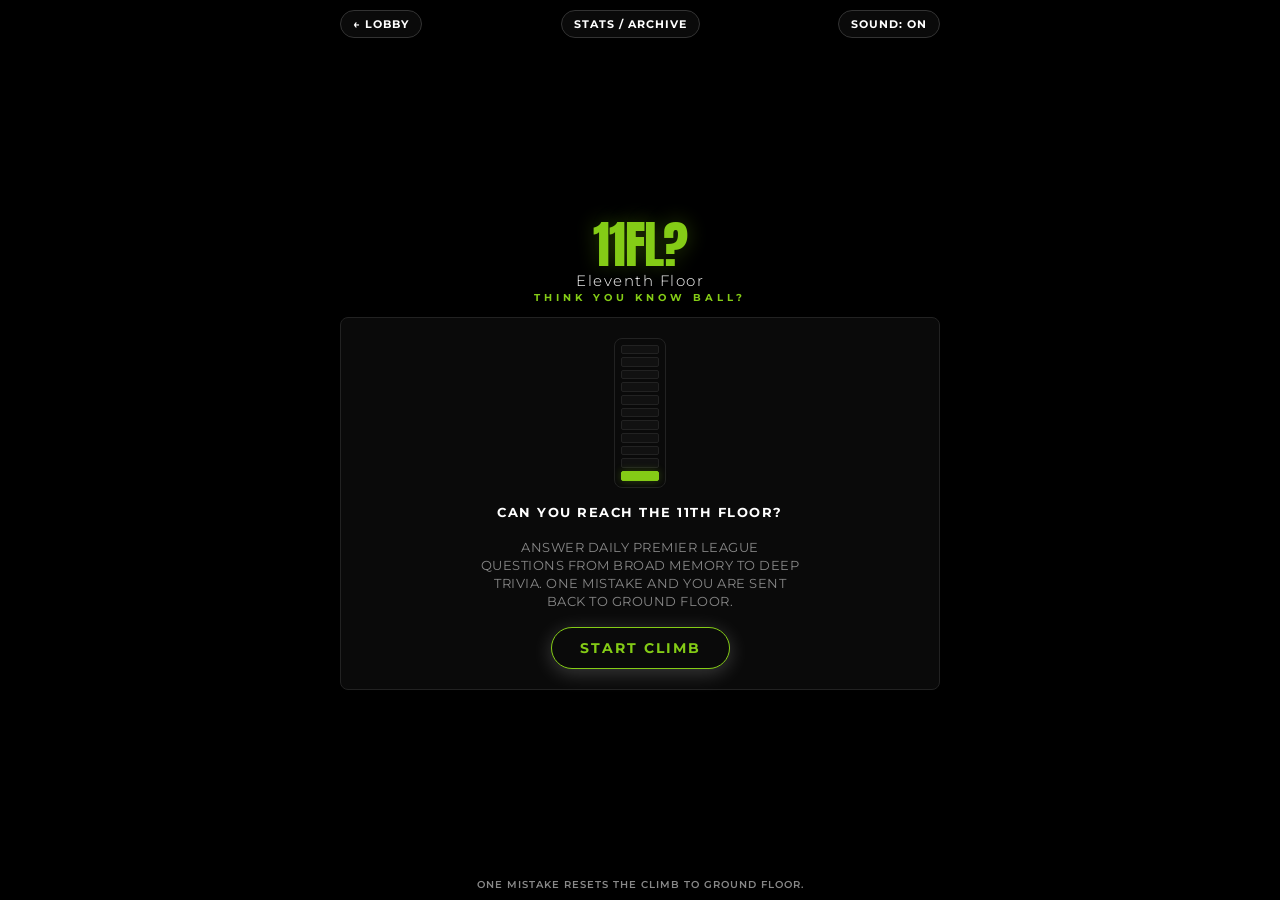
==== ball.html @ d347e530 "Update ball.html" ====
<!DOCTYPE html>
<html lang="en">
<head>
    <meta charset="UTF-8">
    <meta name="viewport" content="width=device-width, initial-scale=1.0, maximum-scale=1.0, user-scalable=no">
    <title>Think You Know Ball? — Daily Premier League Trivia</title>
    <link rel="preconnect" href="https://fonts.googleapis.com">
    <link rel="preconnect" href="https://fonts.gstatic.com" crossorigin>
    <link href="https://fonts.googleapis.com/css2?family=Anton&family=Inter:wght@700;800&family=Montserrat:wght@300;400;600;700;800;900&display=swap" rel="stylesheet">
    <link rel="stylesheet" href="style.css">
    <style>
        :root {
            --genre-terrace: #84CC16;
            --genre-terrace-glow: rgba(132, 204, 22, 0.3);
        }

        .top-bar {
            width: 100%;
            max-width: 600px;
            display: flex;
            justify-content: space-between;
            align-items: center;
            margin-bottom: 8px;
        }

        .pill-btn {
            background: var(--surface, #0a0a0a);
            border: 1px solid var(--surface-border-light, #333333);
            color: var(--text-primary, #ffffff);
            padding: 6px 12px;
            border-radius: 20px;
            font-size: 0.7rem;
            font-weight: 700;
            text-decoration: none;
            cursor: pointer;
            transition: all 0.2s ease;
        }

        .pill-btn:hover {
            border-color: var(--genre-terrace);
            color: var(--genre-terrace);
        }

        .game-logo-box {
            display: flex;
            flex-direction: column;
            align-items: center;
            margin-bottom: 8px;
            text-align: center;
            flex-shrink: 0;
        }

        .game-logo-terrace {
            font-family: 'Anton', sans-serif;
            font-size: 3.2rem;
            font-weight: 400;
            color: var(--genre-terrace);
            line-height: 0.85;
            letter-spacing: -1px;
            text-shadow: 0 0 20px var(--genre-terrace-glow);
            margin-bottom: 4px;
        }

        .gameplay-header-box {
            display: flex;
            flex-direction: column;
            align-items: center;
            margin-bottom: 6px;
            text-align: center;
            flex-shrink: 0;
        }

        .landing-container {
            display: flex;
            flex-direction: column;
            align-items: center;
            text-align: center;
            gap: 16px;
            padding: 20px 16px;
            width: 100%;
            max-width: 600px;
            background: var(--surface, #0a0a0a);
            border: 1px solid var(--surface-border, #222222);
            border-radius: 8px;
            margin-top: 6px;
        }

        .landing-shaft-graphic {
            display: flex;
            flex-direction: column;
            width: 52px;
            height: 150px;
            border: 1px solid var(--surface-border, #222222);
            border-radius: 8px;
            padding: 6px;
            gap: 3px;
            background-color: var(--surface, #0a0a0a);
        }

        .landing-shaft-box {
            flex: 1;
            background-color: #111111;
            border: 1px solid var(--surface-border, #222222);
            border-radius: 2px;
        }

        .landing-shaft-graphic .landing-shaft-box { animation: sweepMiddle 1.2s ease-in-out forwards; }
        .landing-shaft-graphic .landing-shaft-box:nth-child(11) { animation: sweepBottomSettle 2.6s ease-in-out forwards; animation-delay: 0.05s; }
        .landing-shaft-graphic .landing-shaft-box:nth-child(10) { animation-delay: 0.15s; }
        .landing-shaft-graphic .landing-shaft-box:nth-child(9)  { animation-delay: 0.25s; }
        .landing-shaft-graphic .landing-shaft-box:nth-child(8)  { animation-delay: 0.35s; }
        .landing-shaft-graphic .landing-shaft-box:nth-child(7)  { animation-delay: 0.45s; }
        .landing-shaft-graphic .landing-shaft-box:nth-child(6)  { animation-delay: 0.55s; }
        .landing-shaft-graphic .landing-shaft-box:nth-child(5)  { animation-delay: 0.65s; }
        .landing-shaft-graphic .landing-shaft-box:nth-child(4)  { animation-delay: 0.75s; }
        .landing-shaft-graphic .landing-shaft-box:nth-child(3)  { animation-delay: 0.85s; }
        .landing-shaft-graphic .landing-shaft-box:nth-child(2)  { animation-delay: 0.95s; }
        .landing-shaft-graphic .landing-shaft-box:nth-child(1)  { animation: sweepTopGreen 1.6s ease-in-out forwards; animation-delay: 1.05s; }

        @keyframes sweepMiddle {
            0% { background-color: #111111; border-color: var(--surface-border); box-shadow: none; }
            30% { background-color: var(--genre-terrace); border-color: var(--genre-terrace); box-shadow: 0 0 10px var(--genre-terrace-glow); }
            60%, 100% { background-color: #111111; border-color: var(--surface-border); box-shadow: none; }
        }

        @keyframes sweepTopGreen {
            0% { background-color: #111111; border-color: var(--surface-border); box-shadow: none; }
            20%, 70% { background-color: var(--state-success, #22c55e); border-color: var(--state-success, #22c55e); box-shadow: 0 0 16px rgba(34, 197, 94, 0.3); }
            100% { background-color: #111111; border-color: var(--surface-border); box-shadow: none; }
        }

        @keyframes sweepBottomSettle {
            0% { background-color: #111111; border-color: var(--surface-border); box-shadow: none; }
            15% { background-color: var(--genre-terrace); border-color: var(--genre-terrace); box-shadow: 0 0 10px var(--genre-terrace-glow); }
            30%, 80% { background-color: #111111; border-color: var(--surface-border); box-shadow: none; }
            95%, 100% { background-color: var(--genre-terrace); border-color: var(--genre-terrace); box-shadow: 0 0 8px var(--genre-terrace-glow); }
        }

        .btn-start {
            background-color: var(--surface, #0a0a0a);
            border: 1px solid var(--genre-terrace);
            color: var(--genre-terrace);
            padding: 12px 28px;
            font-family: 'Montserrat', sans-serif;
            font-size: 0.85rem;
            font-weight: 700;
            text-transform: uppercase;
            letter-spacing: 2px;
            border-radius: 24px;
            cursor: pointer;
            transition: all 0.2s ease;
        }

        .btn-start:hover {
            background-color: var(--genre-terrace);
            color: #ffffff;
            box-shadow: 0 4px 25px var(--genre-terrace-glow);
        }

        .hud-sidebar-container { width: 100%; max-width: 600px; display: flex; align-items: stretch; gap: 12px; margin-bottom: 6px; flex-shrink: 0; }
        .tower-stack { display: flex; flex-direction: column; gap: 2px; width: 52px; background: var(--surface, #0a0a0a); border: 1px solid var(--surface-border, #222222); border-radius: 8px; padding: 6px; justify-content: space-between; flex-shrink: 0; }
        .tower-floor { height: 7px; border: 1px solid var(--surface-border, #222222); background: #111111; transition: all 0.2s ease; border-radius: 2px; }
        .tower-floor.active { border-color: var(--state-active, #facc15); background: var(--state-active, #facc15); box-shadow: 0 0 8px rgba(250, 204, 21, 0.3); }
        .tower-floor.completed { border-color: var(--state-success, #22c55e); background: var(--state-success, #22c55e); box-shadow: 0 0 6px rgba(34, 197, 94, 0.3); }
        .tower-floor.failed { border-color: var(--state-error, #ef4444); background: var(--state-error, #ef4444); box-shadow: 0 0 6px rgba(239, 68, 68, 0.3); }

        .floor-info-box {
            flex-grow: 1;
            background-color: var(--surface, #0a0a0a);
            background-image: url("data:image/svg+xml,%3Csvg xmlns='http://www.w3.org/2000/svg' viewBox='0 0 120 60' fill='none' stroke='rgba(132, 204, 22, 0.22)' stroke-width='1.5'%3E%3Crect x='40' y='5' width='80' height='50' /%3E%3Crect x='90' y='20' width='30' height='20' /%3E%3Ccircle cx='75' cy='30' r='2' fill='rgba(132, 204, 22, 0.22)' /%3E%3Cpath d='M 40,20 A 18,18 0 0,0 40,40' /%3E%3C/svg%3E");
            background-repeat: no-repeat;
            background-position: right 10px center;
            background-size: auto 82%;
            border: 1px solid var(--surface-border, #222222);
            border-radius: 8px;
            padding: 10px 16px;
            display: flex;
            justify-content: space-between;
            align-items: center;
            overflow: hidden;
        }
        .floor-left-group { display: flex; flex-direction: column; gap: 4px; z-index: 1; }
        .current-floor-display { font-family: 'Montserrat', sans-serif; font-size: 1.1rem; font-weight: 800; letter-spacing: 1px; }
        .floor-rule-text { font-family: 'Montserrat', sans-serif; font-size: 0.65rem; font-weight: 600; color: var(--text-muted, #888888); letter-spacing: 0.5px; text-transform: uppercase; }

        .play-card {
            width: 100%;
            max-width: 600px;
            background: var(--surface, #0a0a0a);
            border: 1px solid var(--surface-border, #222222);
            border-radius: 8px;
            padding: 14px 12px;
            display: flex;
            flex-direction: column;
            align-items: center;
            justify-content: space-between;
            gap: 12px;
            flex-grow: 1;
            margin-bottom: 6px;
            overflow: hidden;
            min-height: 0;
        }

        .timer-track { width: 100%; height: 4px; background: #111111; border-radius: 2px; overflow: hidden; }
        .timer-fill { height: 100%; background: var(--state-active, #facc15); width: 100%; transition: width 0.05s linear; }
        
        .question-box {
            width: 100%;
            background: #111111;
            border: 1px solid var(--surface-border, #222222);
            border-radius: 6px;
            padding: 12px 14px;
            text-align: center;
            box-shadow: inset 0 0 10px rgba(0, 0, 0, 0.5);
        }

        .question-text {
            font-family: 'Montserrat', sans-serif;
            font-size: 0.9rem;
            font-weight: 600;
            color: #ffffff;
            letter-spacing: 0.3px;
            line-height: 1.35;
        }

        .options-grid { width: 100%; display: grid; grid-template-columns: 1fr 1fr; gap: 10px; }
        .btn-option { width: 100%; min-height: 48px; background: #111111; border: 1px solid rgba(250, 204, 21, 0.4); border-radius: 8px; color: #ffffff; font-family: 'Montserrat', sans-serif; font-size: 0.8rem; font-weight: 700; cursor: pointer; transition: all 0.15s ease; padding: 8px 10px; display: flex; align-items: center; justify-content: center; text-align: center; }
        @media (hover: hover) {
            .btn-option:hover { border-color: var(--state-active, #facc15); background: #181818; }
        }
        .btn-option.selected-correct { border-color: var(--state-success, #22c55e); background: rgba(34, 197, 94, 0.2); color: #86EFAC; }
        .btn-option.selected-wrong { border-color: var(--state-error, #ef4444); background: rgba(239, 68, 68, 0.2); color: #FCA5A5; }

        .modal-overlay { position: fixed; top: 0; left: 0; width: 100%; height: 100%; background-color: rgba(0, 0, 0, 0.92); display: flex; align-items: center; justify-content: center; z-index: 100; }
        .modal-overlay.hidden { display: none !important; }
        .modal-card { background-color: var(--surface, #0a0a0a); border: 1px solid var(--surface-border, #222222); padding: 28px 24px; border-radius: 14px; width: 90%; max-width: 360px; text-align: center; }
        .modal-large { max-width: 440px; }
        .stats-summary-grid { display: grid; grid-template-columns: repeat(3, 1fr); gap: 10px; margin: 18px 0 12px 0; background: var(--bg-deep, #000000); border: 1px solid var(--surface-border, #222222); border-radius: 10px; padding: 14px; }
        .stat-box { display: flex; flex-direction: column; align-items: center; }
        .stat-val { font-size: 1.25rem; font-weight: 800; color: #ffffff; }
        .stat-lbl { font-size: 0.55rem; font-weight: 700; color: var(--text-muted, #888888); text-transform: uppercase; margin-top: 3px; }
        .vault-grid { display: grid; grid-template-columns: repeat(auto-fill, minmax(95px, 1fr)); gap: 8px; max-height: 220px; overflow-y: auto; margin: 12px 0; }
        .vault-item-btn { background-color: #111111; border: 1px solid var(--surface-border, #222222); color: #ffffff; padding: 10px 6px; border-radius: 8px; cursor: pointer; text-align: center; }
        .vault-item-btn:hover { border-color: var(--genre-terrace); background-color: #1a1a1a; }
        .btn-modal { flex-grow: 1; width: 100%; background-color: #111111; border: 1px solid var(--surface-border, #222222); color: #ffffff; padding: 12px; font-family: 'Montserrat', sans-serif; font-size: 0.8rem; font-weight: 700; border-radius: 24px; cursor: pointer; margin-top: 10px; }
        .congrats-green { color: #22c55e; font-weight: 800; }
    </style>
</head>
<body class="game-terrace">

    <div style="width: 100%; max-width: 600px; display: flex; flex-direction: column; align-items: center; justify-content: space-between; height: 100%;">
        <div class="top-bar">
            <a href="index.html" class="pill-btn">← LOBBY</a>
            <button class="pill-btn" id="btn-landing-stats">STATS / ARCHIVE</button>
            <button class="pill-btn" id="btn-sound-toggle">SOUND: ON</button>
        </div>

        <!-- LANDING SCREEN -->
        <div id="landing-screen" style="width: 100%; display: flex; flex-direction: column; align-items: center;">
            <div class="game-logo-box">
                <h1 class="game-logo-terrace">11FL?</h1>
                <p class="game-logo-title" style="font-family: 'Montserrat', sans-serif; font-size: 0.95rem; font-weight: 300; color: #ffffff; letter-spacing: 1.5px; margin-bottom: 2px;">Eleventh Floor</p>
                <p class="game-logo-sub" style="font-family: 'Montserrat', sans-serif; font-size: 0.6rem; font-weight: 700; color: var(--genre-terrace); letter-spacing: 4px; text-transform: uppercase;">THINK YOU KNOW BALL?</p>
            </div>

            <div class="landing-container">
                <div class="landing-shaft-graphic">
                    <div class="landing-shaft-box"></div>
                    <div class="landing-shaft-box"></div>
                    <div class="landing-shaft-box"></div>
                    <div class="landing-shaft-box"></div>
                    <div class="landing-shaft-box"></div>
                    <div class="landing-shaft-box"></div>
                    <div class="landing-shaft-box"></div>
                    <div class="landing-shaft-box"></div>
                    <div class="landing-shaft-box"></div>
                    <div class="landing-shaft-box"></div>
                    <div class="landing-shaft-box"></div>
                </div>

                <div class="landing-challenge-text" style="font-size: 0.8rem; color: var(--text-muted, #888888); line-height: 1.4;">
                    <strong>CAN YOU REACH THE 11TH FLOOR?</strong><br><br>
                    Answer daily Premier League questions from broad memory to deep trivia. One mistake and you are sent back to Ground Floor.
                </div>

                <button id="btn-start-climb" class="btn-start">Start Climb</button>
            </div>
        </div>

        <!-- GAMEPLAY HEADER -->
        <div id="gameplay-header" class="gameplay-header-box" style="display: none;">
            <p style="font-family: 'Montserrat', sans-serif; font-size: 0.95rem; font-weight: 300; color: #ffffff; letter-spacing: 1.5px; margin-bottom: 2px;">Eleventh Floor</p>
            <p style="font-family: 'Montserrat', sans-serif; font-size: 0.6rem; font-weight: 700; color: var(--genre-terrace); letter-spacing: 4px; text-transform: uppercase;">THINK YOU KNOW BALL?</p>
        </div>

        <!-- Gameplay HUD Header -->
        <div class="hud-sidebar-container" id="floor-hud-container" style="display: none;">
            <div class="tower-stack">
                <div class="tower-floor" data-floor="11"></div>
                <div class="tower-floor" data-floor="10"></div>
                <div class="tower-floor" data-floor="9"></div>
                <div class="tower-floor" data-floor="8"></div>
                <div class="tower-floor" data-floor="7"></div>
                <div class="tower-floor" data-floor="6"></div>
                <div class="tower-floor" data-floor="5"></div>
                <div class="tower-floor" data-floor="4"></div>
                <div class="tower-floor" data-floor="3"></div>
                <div class="tower-floor" data-floor="2"></div>
                <div class="tower-floor" data-floor="1"></div>
            </div>

            <div class="floor-info-box">
                <div class="floor-left-group">
                    <div class="current-floor-display" id="card-floor-text"><span style="color: var(--genre-terrace); font-weight: 800;">1st</span> <span style="color: #ffffff;">Floor</span></div>
                    <div class="floor-rule-text" id="floor-rule-text">No mistakes!</div>
                </div>
            </div>
        </div>

        <!-- Game Screen Workspace -->
        <div id="game-screen" class="play-card" style="display: none;">
            <div class="timer-track"><div id="timer-bar" class="timer-fill"></div></div>
            
            <div class="question-box">
                <div id="question-text" class="question-text">Loading question...</div>
            </div>

            <div class="options-grid">
                <button class="btn-option"></button>
                <button class="btn-option"></button>
                <button class="btn-option"></button>
                <button class="btn-option"></button>
            </div>
        </div>

        <footer>
            <div style="font-size: 0.6rem; font-weight: 600; color: var(--text-muted, #888888); letter-spacing: 1px; text-transform: uppercase; margin-top: 4px; text-align: center;">ONE MISTAKE RESETS THE CLIMB TO GROUND FLOOR.</div>
        </footer>
    </div>

    <!-- Game Over / Victory Modal -->
    <div id="modal-game-over" class="modal-overlay hidden">
        <div class="modal-card">
            <h2 id="game-over-title" style="font-size: 1.2rem; font-weight: 800; margin-bottom: 8px;"></h2>
            <p id="game-over-message" style="font-size: 0.85rem; color: var(--text-muted, #888888); line-height: 1.4; margin-bottom: 12px;"></p>
            <div id="final-floor-reached" style="font-size: 0.9rem; font-weight: 700; margin-bottom: 16px;"></div>
            
            <button id="btn-try-again" class="btn-modal">TRY AGAIN</button>
            <button id="btn-back-vault" class="btn-modal" style="background: transparent; border-color: transparent; color: var(--text-muted, #888888);">VIEW VAULT</button>
        </div>
    </div>

    <!-- Vault Modal -->
    <div id="modal-vault" class="modal-overlay hidden">
        <div class="modal-card modal-large">
            <h2 style="font-size: 1.2rem; font-weight: 800;">STATS</h2>
            <div class="stats-summary-grid">
                <div class="stat-box"><span id="stat-played" class="stat-val">0</span><span class="stat-lbl">Played</span></div>
                <div class="stat-box"><span id="stat-wins" class="stat-val">0</span><span class="stat-lbl">Wins</span></div>
                <div class="stat-box"><span id="stat-winrate" class="stat-val">0%</span><span class="stat-lbl">Win %</span></div>
                <div class="stat-box"><span id="stat-streak" class="stat-val">0</span><span class="stat-lbl">Streak</span></div>
                <div class="stat-box" style="grid-column: span 2;"><span id="stat-bestfloor" class="stat-val"></span><span class="stat-lbl">Best Peak</span></div>
            </div>

            <h3 style="font-size: 0.72rem; font-weight: 700; color: var(--text-muted, #888888); margin-top: 12px; text-transform: uppercase;">ARCHIVE VAULT</h3>
            <div id="vault-list" class="vault-grid"></div>
            <button id="btn-close-vault" class="btn-modal">CLOSE</button>
        </div>
    </div>

    <script src="terrace.js"></script>
</body>
</html>
---- style.css ----
/* ==========================================================================
   11th Floor Games — Global Brand & System Architecture
   ========================================================================== */

:root {
  /* Master Corporate & Brand Identity */
  --brand-master-red: #DC2626;

  /* Genre Signature Colors (Floor Numbers, Headers, & Cards) */
  --genre-gold: #D4AF37;       /* Questions / Knowledge & Trivia */
  --genre-gold-glow: rgba(212, 175, 55, 0.35);
  --genre-blue: #3B82F6;       /* Word Climb / Anagrams & Word Play */
  --genre-blue-glow: rgba(59, 130, 246, 0.3);
  --genre-magenta: #cc007e;    /* Cluegram / Anagrams & Clues */
  --genre-magenta-glow: rgba(204, 0, 126, 0.35);
  --genre-orange: #ff751f;     /* Clusters / Puzzles & Pattern Logic */
  --genre-orange-glow: rgba(255, 117, 31, 0.35);
  --genre-silver: #94A3B8;     /* Future Maths & Spatial Logic */

  /* Standardized Functional Gameplay States */
  --state-active: #FACC15;   /* Yellow: Active floor, slot borders, selected tiles */
  --state-active-glow: rgba(250, 204, 21, 0.25);
  --state-error: #EF4444;    /* Red: Incorrect answer, invalid word, streak loss */
  --state-error-glow: rgba(239, 68, 68, 0.3);
  --state-success: #22C55E;  /* Green: Correct answer, floor cleared, victory */
  --state-success-glow: rgba(34, 197, 94, 0.3);

  /* Neutral Surface Palette */
  --bg-deep: #000000;
  --surface: #0a0a0a;
  --surface-border: #222222;
  --text-primary: #FFFFFF;
  --text-muted: #888888;
}

* {
  box-sizing: border-box;
  margin: 0;
  padding: 0;
  user-select: none;
  -webkit-tap-highlight-color: transparent;
}

html, body {
  height: 100vh;
  height: 100dvh;
  overflow: hidden;
}

body {
  background-color: var(--bg-deep);
  color: var(--text-primary);
  font-family: 'Montserrat', sans-serif;
  display: flex;
  flex-direction: column;
  align-items: center;
  justify-content: space-between;
  padding: 10px 16px;
}

/* ==========================================================================
   Standardized Landing Screen Architecture (All Games)
   ========================================================================== */

.top-bar {
  width: 100%;
  max-width: 600px;
  display: flex;
  justify-content: space-between;
  align-items: center;
  margin-bottom: 6px;
  flex-shrink: 0;
}

.pill-btn {
  background: transparent;
  border: 1px solid var(--surface-border);
  color: var(--text-muted);
  font-family: 'Montserrat', sans-serif;
  font-size: 0.65rem;
  font-weight: 700;
  letter-spacing: 1px;
  padding: 6px 12px;
  border-radius: 20px;
  cursor: pointer;
  text-decoration: none;
  transition: all 0.2s ease;
  text-transform: uppercase;
  display: inline-flex;
  align-items: center;
  justify-content: center;
}

.pill-btn:hover {
  border-color: var(--text-primary);
  color: var(--text-primary);
  background: var(--surface);
}

.game-logo-box {
  display: flex;
  flex-direction: column;
  align-items: center;
  margin-bottom: 8px;
  text-align: center;
  flex-shrink: 0;
}

.game-logo-title {
  font-family: 'Glacial Indifference', 'Montserrat', sans-serif;
  font-size: 1rem;
  font-weight: 300;
  color: #ffffff;
  letter-spacing: 1.5px;
  margin-bottom: 2px;
}

.game-logo-sub {
  font-family: 'Montserrat', sans-serif;
  font-size: 0.6rem;
  font-weight: 600;
  letter-spacing: 4px;
  text-transform: uppercase;
}

/* Specific Logo Accents */
.game-logo-gold {
  font-family: 'Anton', sans-serif;
  font-size: 3.2rem;
  font-weight: 400;
  background: linear-gradient(135deg, #FFE066 0%, #D4AF37 50%, #997A15 100%);
  -webkit-background-clip: text;
  -webkit-text-fill-color: transparent;
  line-height: 0.85;
  letter-spacing: -1px;
  filter: drop-shadow(0 0 12px var(--genre-gold-glow));
  margin-bottom: 4px;
}

.game-logo-blue {
  font-family: 'Anton', sans-serif;
  font-size: 3.2rem;
  font-weight: 400;
  color: var(--genre-blue);
  line-height: 0.85;
  letter-spacing: -1px;
  text-shadow: 0 0 20px var(--genre-blue-glow);
  margin-bottom: 4px;
}

.game-logo-magenta {
  font-family: 'Anton', sans-serif;
  font-size: 3.2rem;
  font-weight: 400;
  color: var(--genre-magenta);
  line-height: 0.85;
  letter-spacing: -1px;
  text-shadow: 0 0 20px var(--genre-magenta-glow);
  margin-bottom: 4px;
}

.game-logo-orange {
  font-family: 'Anton', sans-serif;
  font-size: 3.2rem;
  font-weight: 400;
  color: var(--genre-orange);
  line-height: 0.85;
  letter-spacing: -1px;
  text-shadow: 0 0 20px var(--genre-orange-glow);
  margin-bottom: 4px;
}

/* Landing Cards & Graphic Shaft */
.landing-container {
  display: flex;
  flex-direction: column;
  align-items: center;
  text-align: center;
  gap: 16px;
  padding: 20px 16px;
  width: 100%;
  max-width: 600px;
  background: var(--surface);
  border: 1px solid var(--surface-border);
  border-radius: 8px;
  margin-top: 6px;
}

.landing-shaft-graphic {
  display: flex;
  flex-direction: column;
  width: 52px;
  height: 150px;
  border: 1px solid var(--surface-border);
  border-radius: 8px;
  padding: 6px;
  gap: 3px;
  background-color: var(--surface);
}

.landing-shaft-box {
  flex: 1;
  background-color: #111111;
  border: 1px solid var(--surface-border);
  border-radius: 2px;
}

.landing-challenge-text {
  font-family: 'Glacial Indifference', 'Montserrat', sans-serif;
  font-size: 0.85rem;
  font-weight: 400;
  color: var(--text-muted);
  line-height: 1.6;
  letter-spacing: 0.5px;
  max-width: 320px;
  text-transform: uppercase;
}

.landing-challenge-text strong {
  font-family: 'Glacial Indifference', 'Montserrat', sans-serif;
  color: #ffffff;
  font-weight: 700;
  letter-spacing: 1.5px;
}

.btn-start {
  background-color: #ffffff;
  color: #000000;
  font-family: 'Montserrat', sans-serif;
  font-size: 0.85rem;
  font-weight: 700;
  text-transform: uppercase;
  letter-spacing: 2px;
  padding: 12px 36px;
  border-radius: 30px;
  border: none;
  cursor: pointer;
  transition: all 0.2s ease;
  box-shadow: 0 4px 20px rgba(255, 255, 255, 0.2);
}

.btn-start:hover {
  transform: translateY(-1px);
}

footer {
  width: 100%;
  max-width: 600px;
  text-align: center;
  font-size: 0.7rem;
  color: var(--text-muted);
  letter-spacing: 0.5px;
  padding-top: 8px;
}
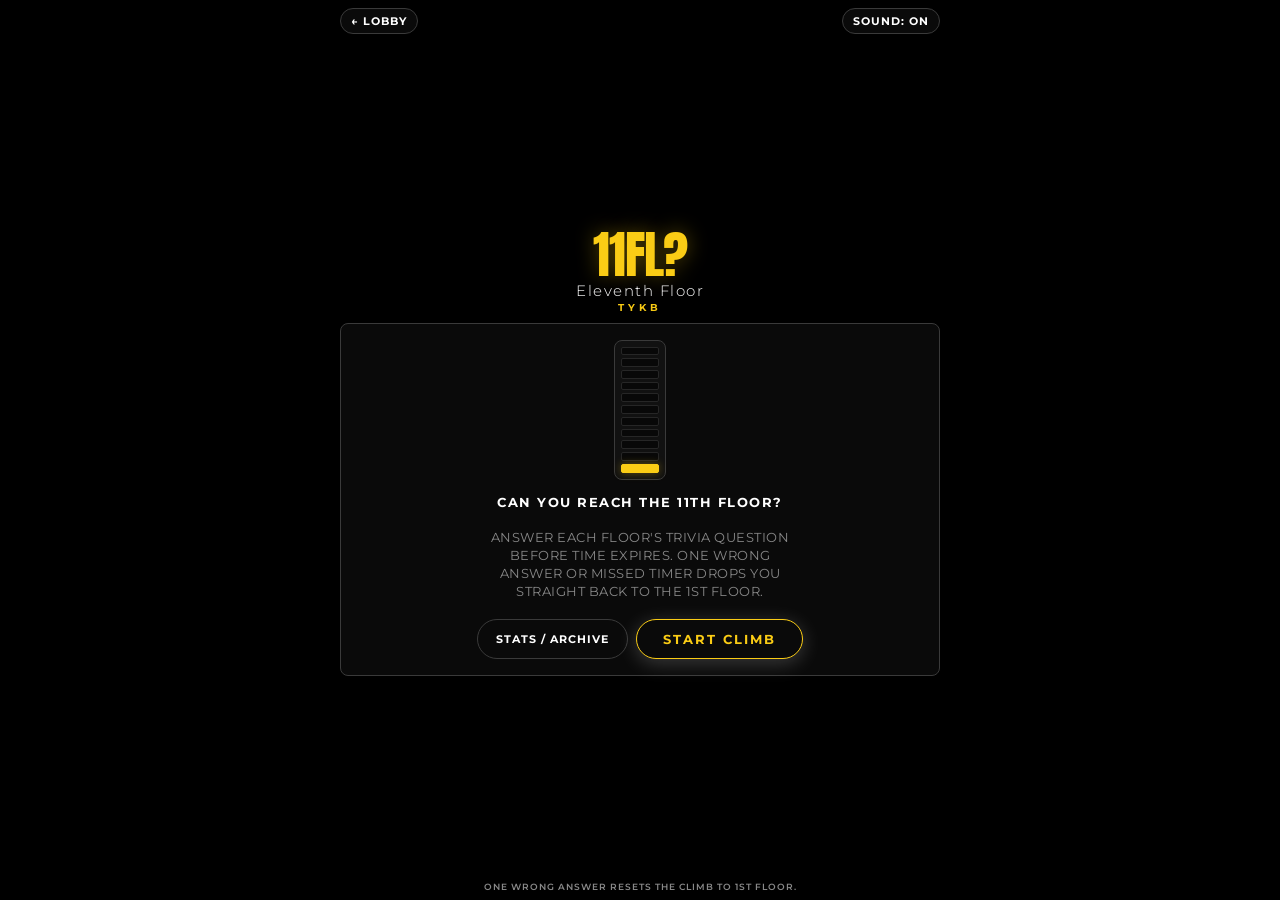
==== commit 44e47e4f: "Update ball.html" ====
--- a/ball.html
+++ b/ball.html
@@ -3,15 +3,53 @@
 <head>
     <meta charset="UTF-8">
     <meta name="viewport" content="width=device-width, initial-scale=1.0, maximum-scale=1.0, user-scalable=no">
-    <title>Think You Know Ball? — Daily Premier League Trivia</title>
+    <title>11th Floor Test Your Knowledge Base — TYKB Daily</title>
     <link rel="preconnect" href="https://fonts.googleapis.com">
     <link rel="preconnect" href="https://fonts.gstatic.com" crossorigin>
     <link href="https://fonts.googleapis.com/css2?family=Anton&family=Inter:wght@700;800&family=Montserrat:wght@300;400;600;700;800;900&display=swap" rel="stylesheet">
     <link rel="stylesheet" href="style.css">
     <style>
         :root {
-            --genre-terrace: #84CC16;
-            --genre-terrace-glow: rgba(132, 204, 22, 0.3);
+            --bg-deep: #000000;
+            --surface: #0a0a0a;
+            --surface-border: #262626;
+            --surface-border-light: #3a3a3a;
+            --text-primary: #ffffff;
+            --text-muted: #888888;
+            --genre-yellow: #facc15;
+            --genre-yellow-glow: rgba(250, 204, 21, 0.35);
+            --state-active: #facc15;
+            --state-active-glow: rgba(250, 204, 21, 0.3);
+            --state-warning: #f97316;
+            --state-warning-glow: rgba(249, 115, 22, 0.35);
+            --state-error: #ef4444;
+            --state-error-glow: rgba(239, 68, 68, 0.3);
+            --state-success: #22c55e;
+            --state-success-glow: rgba(34, 197, 94, 0.3);
+        }
+
+        * {
+            box-sizing: border-box;
+            margin: 0;
+            padding: 0;
+            user-select: none;
+            -webkit-tap-highlight-color: transparent;
+        }
+
+        body {
+            background-color: var(--bg-deep);
+            color: var(--text-primary);
+            font-family: 'Montserrat', sans-serif;
+            min-height: 100vh;
+            min-height: 100dvh;
+            height: 100vh;
+            height: 100dvh;
+            display: flex;
+            flex-direction: column;
+            align-items: center;
+            justify-content: space-between;
+            padding: 8px 10px;
+            overflow: hidden;
         }
 
         .top-bar {
@@ -20,16 +58,17 @@
             display: flex;
             justify-content: space-between;
             align-items: center;
-            margin-bottom: 8px;
+            margin-bottom: 4px;
+            flex-shrink: 0;
         }
 
         .pill-btn {
-            background: var(--surface, #0a0a0a);
-            border: 1px solid var(--surface-border-light, #333333);
-            color: var(--text-primary, #ffffff);
-            padding: 6px 12px;
+            background: var(--surface);
+            border: 1px solid var(--surface-border-light);
+            color: var(--text-primary);
+            padding: 5px 10px;
             border-radius: 20px;
-            font-size: 0.7rem;
+            font-size: 0.68rem;
             font-weight: 700;
             text-decoration: none;
             cursor: pointer;
@@ -37,70 +76,105 @@
         }
 
         .pill-btn:hover {
-            border-color: var(--genre-terrace);
-            color: var(--genre-terrace);
+            border-color: var(--genre-yellow);
+            color: var(--genre-yellow);
+        }
+
+        .header-timer {
+            font-family: 'Inter', sans-serif;
+            font-size: 0.9rem;
+            font-weight: 800;
+            color: var(--state-active);
+            letter-spacing: 1px;
+            background: var(--surface);
+            border: 1px solid var(--surface-border);
+            padding: 4px 12px;
+            border-radius: 12px;
+            display: none;
         }
 
         .game-logo-box {
             display: flex;
             flex-direction: column;
             align-items: center;
-            margin-bottom: 8px;
-            text-align: center;
-            flex-shrink: 0;
-        }
-
-        .game-logo-terrace {
+            margin-bottom: 6px;
+            text-align: center;
+            flex-shrink: 0;
+        }
+
+        .game-logo-yellow {
             font-family: 'Anton', sans-serif;
             font-size: 3.2rem;
             font-weight: 400;
-            color: var(--genre-terrace);
+            color: var(--genre-yellow);
             line-height: 0.85;
             letter-spacing: -1px;
-            text-shadow: 0 0 20px var(--genre-terrace-glow);
+            text-shadow: 0 0 20px var(--genre-yellow-glow);
             margin-bottom: 4px;
         }
 
+        .game-logo-title {
+            font-family: 'Montserrat', sans-serif;
+            font-size: 0.95rem;
+            font-weight: 300;
+            color: #ffffff;
+            letter-spacing: 1.5px;
+            margin-bottom: 2px;
+        }
+
+        .game-logo-sub {
+            font-family: 'Montserrat', sans-serif;
+            font-size: 0.6rem;
+            font-weight: 700;
+            color: var(--genre-yellow);
+            letter-spacing: 4px;
+            text-transform: uppercase;
+        }
+
         .gameplay-header-box {
             display: flex;
             flex-direction: column;
             align-items: center;
-            margin-bottom: 6px;
-            text-align: center;
-            flex-shrink: 0;
-        }
+            margin-bottom: 4px;
+            text-align: center;
+            flex-shrink: 0;
+        }
+
+        .gameplay-header-box .game-logo-title { font-size: 0.85rem; letter-spacing: 1.5px; margin-bottom: 1px; }
+        .gameplay-header-box .game-logo-sub { font-size: 0.55rem; letter-spacing: 3px; }
 
         .landing-container {
             display: flex;
             flex-direction: column;
             align-items: center;
             text-align: center;
-            gap: 16px;
-            padding: 20px 16px;
+            gap: 14px;
+            padding: 16px 14px;
             width: 100%;
             max-width: 600px;
-            background: var(--surface, #0a0a0a);
-            border: 1px solid var(--surface-border, #222222);
+            background: var(--surface);
+            border: 1px solid var(--surface-border-light);
             border-radius: 8px;
-            margin-top: 6px;
+            margin-top: 4px;
+            box-shadow: 0 4px 20px rgba(0, 0, 0, 0.6);
         }
 
         .landing-shaft-graphic {
             display: flex;
             flex-direction: column;
             width: 52px;
-            height: 150px;
-            border: 1px solid var(--surface-border, #222222);
+            height: 140px;
+            border: 1px solid var(--surface-border-light);
             border-radius: 8px;
             padding: 6px;
             gap: 3px;
-            background-color: var(--surface, #0a0a0a);
+            background-color: #111111;
         }
 
         .landing-shaft-box {
             flex: 1;
-            background-color: #111111;
-            border: 1px solid var(--surface-border, #222222);
+            background-color: #080808;
+            border: 1px solid var(--surface-border);
             border-radius: 2px;
         }
 
@@ -118,31 +192,37 @@
         .landing-shaft-graphic .landing-shaft-box:nth-child(1)  { animation: sweepTopGreen 1.6s ease-in-out forwards; animation-delay: 1.05s; }
 
         @keyframes sweepMiddle {
-            0% { background-color: #111111; border-color: var(--surface-border); box-shadow: none; }
-            30% { background-color: var(--genre-terrace); border-color: var(--genre-terrace); box-shadow: 0 0 10px var(--genre-terrace-glow); }
-            60%, 100% { background-color: #111111; border-color: var(--surface-border); box-shadow: none; }
+            0% { background-color: #080808; border-color: var(--surface-border); box-shadow: none; }
+            30% { background-color: var(--genre-yellow); border-color: var(--genre-yellow); box-shadow: 0 0 10px var(--genre-yellow-glow); }
+            60%, 100% { background-color: #080808; border-color: var(--surface-border); box-shadow: none; }
         }
 
         @keyframes sweepTopGreen {
-            0% { background-color: #111111; border-color: var(--surface-border); box-shadow: none; }
-            20%, 70% { background-color: var(--state-success, #22c55e); border-color: var(--state-success, #22c55e); box-shadow: 0 0 16px rgba(34, 197, 94, 0.3); }
-            100% { background-color: #111111; border-color: var(--surface-border); box-shadow: none; }
+            0% { background-color: #080808; border-color: var(--surface-border); box-shadow: none; }
+            20%, 70% { background-color: var(--state-success); border-color: var(--state-success); box-shadow: 0 0 16px var(--state-success-glow); }
+            100% { background-color: #080808; border-color: var(--surface-border); box-shadow: none; }
         }
 
         @keyframes sweepBottomSettle {
-            0% { background-color: #111111; border-color: var(--surface-border); box-shadow: none; }
-            15% { background-color: var(--genre-terrace); border-color: var(--genre-terrace); box-shadow: 0 0 10px var(--genre-terrace-glow); }
-            30%, 80% { background-color: #111111; border-color: var(--surface-border); box-shadow: none; }
-            95%, 100% { background-color: var(--genre-terrace); border-color: var(--genre-terrace); box-shadow: 0 0 8px var(--genre-terrace-glow); }
+            0% { background-color: #080808; border-color: var(--surface-border); box-shadow: none; }
+            15% { background-color: var(--genre-yellow); border-color: var(--genre-yellow); box-shadow: 0 0 10px var(--genre-yellow-glow); }
+            30%, 80% { background-color: #080808; border-color: var(--surface-border); box-shadow: none; }
+            95%, 100% { background-color: var(--genre-yellow); border-color: var(--genre-yellow); box-shadow: 0 0 8px var(--genre-yellow-glow); }
+        }
+
+        .landing-challenge-text {
+            font-size: 0.8rem;
+            color: var(--text-muted);
+            line-height: 1.4;
         }
 
         .btn-start {
-            background-color: var(--surface, #0a0a0a);
-            border: 1px solid var(--genre-terrace);
-            color: var(--genre-terrace);
-            padding: 12px 28px;
+            background-color: var(--surface);
+            border: 1px solid var(--genre-yellow);
+            color: var(--genre-yellow);
+            padding: 11px 26px;
             font-family: 'Montserrat', sans-serif;
-            font-size: 0.85rem;
+            font-size: 0.82rem;
             font-weight: 700;
             text-transform: uppercase;
             letter-spacing: 2px;
@@ -152,115 +232,266 @@
         }
 
         .btn-start:hover {
-            background-color: var(--genre-terrace);
-            color: #ffffff;
-            box-shadow: 0 4px 25px var(--genre-terrace-glow);
-        }
-
-        .hud-sidebar-container { width: 100%; max-width: 600px; display: flex; align-items: stretch; gap: 12px; margin-bottom: 6px; flex-shrink: 0; }
-        .tower-stack { display: flex; flex-direction: column; gap: 2px; width: 52px; background: var(--surface, #0a0a0a); border: 1px solid var(--surface-border, #222222); border-radius: 8px; padding: 6px; justify-content: space-between; flex-shrink: 0; }
-        .tower-floor { height: 7px; border: 1px solid var(--surface-border, #222222); background: #111111; transition: all 0.2s ease; border-radius: 2px; }
-        .tower-floor.active { border-color: var(--state-active, #facc15); background: var(--state-active, #facc15); box-shadow: 0 0 8px rgba(250, 204, 21, 0.3); }
-        .tower-floor.completed { border-color: var(--state-success, #22c55e); background: var(--state-success, #22c55e); box-shadow: 0 0 6px rgba(34, 197, 94, 0.3); }
-        .tower-floor.failed { border-color: var(--state-error, #ef4444); background: var(--state-error, #ef4444); box-shadow: 0 0 6px rgba(239, 68, 68, 0.3); }
+            background-color: var(--genre-yellow);
+            color: #000000;
+            box-shadow: 0 4px 25px var(--genre-yellow-glow);
+        }
+
+        .hud-sidebar-container {
+            width: 100%;
+            max-width: 600px;
+            display: flex;
+            align-items: stretch;
+            gap: 8px;
+            margin-bottom: 4px;
+            flex-shrink: 0;
+        }
+
+        .tower-stack {
+            display: flex;
+            flex-direction: column;
+            gap: 2px;
+            width: 44px;
+            background: var(--surface);
+            border: 1px solid var(--surface-border-light);
+            border-radius: 8px;
+            padding: 4px;
+            justify-content: space-between;
+            flex-shrink: 0;
+        }
+
+        .tower-floor {
+            height: 6px;
+            border: 1px solid var(--surface-border);
+            background: #111111;
+            transition: all 0.2s ease;
+            border-radius: 2px;
+        }
+
+        .tower-floor.active { border-color: var(--state-active); background: var(--state-active); box-shadow: 0 0 8px var(--state-active-glow); }
+        .tower-floor.completed { border-color: var(--state-success); background: var(--state-success); box-shadow: 0 0 6px var(--state-success-glow); }
+        .tower-floor.failed { border-color: var(--state-error); background: var(--state-error); box-shadow: 0 0 6px var(--state-error-glow); }
 
         .floor-info-box {
             flex-grow: 1;
-            background-color: var(--surface, #0a0a0a);
-            background-image: url("data:image/svg+xml,%3Csvg xmlns='http://www.w3.org/2000/svg' viewBox='0 0 120 60' fill='none' stroke='rgba(132, 204, 22, 0.22)' stroke-width='1.5'%3E%3Crect x='40' y='5' width='80' height='50' /%3E%3Crect x='90' y='20' width='30' height='20' /%3E%3Ccircle cx='75' cy='30' r='2' fill='rgba(132, 204, 22, 0.22)' /%3E%3Cpath d='M 40,20 A 18,18 0 0,0 40,40' /%3E%3C/svg%3E");
-            background-repeat: no-repeat;
-            background-position: right 10px center;
-            background-size: auto 82%;
-            border: 1px solid var(--surface-border, #222222);
+            background: var(--surface);
+            border: 1px solid var(--surface-border-light);
             border-radius: 8px;
-            padding: 10px 16px;
+            padding: 8px 12px;
             display: flex;
             justify-content: space-between;
             align-items: center;
-            overflow: hidden;
-        }
-        .floor-left-group { display: flex; flex-direction: column; gap: 4px; z-index: 1; }
-        .current-floor-display { font-family: 'Montserrat', sans-serif; font-size: 1.1rem; font-weight: 800; letter-spacing: 1px; }
-        .floor-rule-text { font-family: 'Montserrat', sans-serif; font-size: 0.65rem; font-weight: 600; color: var(--text-muted, #888888); letter-spacing: 0.5px; text-transform: uppercase; }
+        }
+
+        .floor-left-group { display: flex; flex-direction: column; gap: 2px; }
+        .current-floor-display { font-family: 'Montserrat', sans-serif; font-size: 1rem; font-weight: 800; letter-spacing: 1px; }
+        .floor-rule-text { font-family: 'Montserrat', sans-serif; font-size: 0.62rem; font-weight: 700; color: var(--genre-yellow); letter-spacing: 0.8px; text-transform: uppercase; }
 
         .play-card {
             width: 100%;
             max-width: 600px;
-            background: var(--surface, #0a0a0a);
-            border: 1px solid var(--surface-border, #222222);
+            background: var(--surface);
+            border: 1px solid var(--surface-border-light);
             border-radius: 8px;
-            padding: 14px 12px;
+            padding: 12px;
             display: flex;
             flex-direction: column;
             align-items: center;
             justify-content: space-between;
-            gap: 12px;
-            flex-grow: 1;
-            margin-bottom: 6px;
+            gap: 10px;
+            flex: 1;
+            margin-bottom: 4px;
             overflow: hidden;
             min-height: 0;
-        }
-
-        .timer-track { width: 100%; height: 4px; background: #111111; border-radius: 2px; overflow: hidden; }
-        .timer-fill { height: 100%; background: var(--state-active, #facc15); width: 100%; transition: width 0.05s linear; }
-        
+            box-shadow: 0 4px 20px rgba(0, 0, 0, 0.5);
+        }
+
+        #message-box {
+            min-height: 14px;
+            color: var(--state-error);
+            font-weight: 700;
+            font-size: 0.68rem;
+            letter-spacing: 1px;
+            text-transform: uppercase;
+            text-align: center;
+            flex-shrink: 0;
+        }
+
+        .timer-bar-container {
+            width: 100%;
+            height: 5px;
+            background: #111111;
+            border: 1px solid var(--surface-border);
+            border-radius: 4px;
+            overflow: hidden;
+            flex-shrink: 0;
+        }
+
+        .timer-bar-fill {
+            height: 100%;
+            width: 100%;
+            background-color: var(--state-active);
+            box-shadow: 0 0 8px var(--state-active-glow);
+            transition: width 0.1s linear, background-color 0.3s ease, box-shadow 0.3s ease;
+        }
+
         .question-box {
             width: 100%;
+            text-align: center;
+            font-size: 0.95rem;
+            font-weight: 700;
+            line-height: 1.35;
+            color: #ffffff;
+            padding: 8px 4px;
+            margin: auto 0;
+        }
+
+        .options-grid {
+            display: grid;
+            grid-template-columns: 1fr 1fr;
+            gap: 8px;
+            width: 100%;
+            margin-top: auto;
+        }
+
+        .option-btn {
+            background: #141414;
+            border: 1px solid var(--surface-border-light);
+            color: var(--text-primary);
+            padding: 12px 8px;
+            border-radius: 8px;
+            font-family: 'Montserrat', sans-serif;
+            font-size: 0.78rem;
+            font-weight: 700;
+            cursor: pointer;
+            transition: all 0.15s ease;
+            display: flex;
+            align-items: center;
+            justify-content: center;
+            text-align: center;
+            min-height: 48px;
+        }
+
+        .option-btn:hover {
+            border-color: var(--genre-yellow);
+            background: #1c1c1a;
+        }
+
+        .option-btn.correct {
+            border-color: var(--state-success);
+            background: #122417;
+            color: #ffffff;
+            box-shadow: 0 0 12px var(--state-success-glow);
+        }
+
+        .option-btn.wrong {
+            border-color: var(--state-error);
+            background: #281414;
+            color: #ffffff;
+            box-shadow: 0 0 12px var(--state-error-glow);
+        }
+
+        footer {
+            font-size: 0.58rem;
+            font-weight: 600;
+            color: var(--text-muted);
+            letter-spacing: 1px;
+            text-transform: uppercase;
+            margin-top: 2px;
+            text-align: center;
+            flex-shrink: 0;
+        }
+
+        /* Pure Metric Victory Receipt */
+        .victory-receipt {
+            width: 100%;
+            max-width: 320px;
             background: #111111;
-            border: 1px solid var(--surface-border, #222222);
-            border-radius: 6px;
-            padding: 12px 14px;
-            text-align: center;
-            box-shadow: inset 0 0 10px rgba(0, 0, 0, 0.5);
-        }
-
-        .question-text {
+            border: 1px solid var(--genre-yellow);
+            border-radius: 12px;
+            padding: 20px 20px;
+            margin: 16px 0 20px 0;
+            box-shadow: 0 0 25px var(--genre-yellow-glow);
+            display: flex;
+            flex-direction: column;
+            gap: 12px;
+            text-align: left;
+        }
+
+        .victory-header-tag {
             font-family: 'Montserrat', sans-serif;
-            font-size: 0.9rem;
-            font-weight: 600;
+            font-size: 0.72rem;
+            font-weight: 800;
+            letter-spacing: 3px;
+            color: var(--genre-yellow);
+            text-transform: uppercase;
+            text-align: center;
+            margin-bottom: 2px;
+        }
+
+        .victory-status-title {
+            font-family: 'Anton', sans-serif;
+            font-size: 2.2rem;
             color: #ffffff;
-            letter-spacing: 0.3px;
-            line-height: 1.35;
-        }
-
-        .options-grid { width: 100%; display: grid; grid-template-columns: 1fr 1fr; gap: 10px; }
-        .btn-option { width: 100%; min-height: 48px; background: #111111; border: 1px solid rgba(250, 204, 21, 0.4); border-radius: 8px; color: #ffffff; font-family: 'Montserrat', sans-serif; font-size: 0.8rem; font-weight: 700; cursor: pointer; transition: all 0.15s ease; padding: 8px 10px; display: flex; align-items: center; justify-content: center; text-align: center; }
-        @media (hover: hover) {
-            .btn-option:hover { border-color: var(--state-active, #facc15); background: #181818; }
-        }
-        .btn-option.selected-correct { border-color: var(--state-success, #22c55e); background: rgba(34, 197, 94, 0.2); color: #86EFAC; }
-        .btn-option.selected-wrong { border-color: var(--state-error, #ef4444); background: rgba(239, 68, 68, 0.2); color: #FCA5A5; }
+            letter-spacing: 1px;
+            margin-bottom: 4px;
+            text-align: center;
+            line-height: 1;
+        }
+
+        .victory-row {
+            display: flex;
+            justify-content: space-between;
+            align-items: flex-end;
+            border-bottom: 1px solid var(--surface-border-light);
+            padding-bottom: 8px;
+        }
+
+        .victory-label {
+            font-size: 0.72rem;
+            font-weight: 700;
+            color: var(--text-muted);
+            text-transform: uppercase;
+            letter-spacing: 1px;
+        }
+
+        .victory-data {
+            font-size: 0.95rem;
+            font-family: 'Inter', sans-serif;
+            font-weight: 800;
+            color: #ffffff;
+            letter-spacing: 0.5px;
+        }
 
         .modal-overlay { position: fixed; top: 0; left: 0; width: 100%; height: 100%; background-color: rgba(0, 0, 0, 0.92); display: flex; align-items: center; justify-content: center; z-index: 100; }
         .modal-overlay.hidden { display: none !important; }
-        .modal-card { background-color: var(--surface, #0a0a0a); border: 1px solid var(--surface-border, #222222); padding: 28px 24px; border-radius: 14px; width: 90%; max-width: 360px; text-align: center; }
+        .modal-card { background-color: var(--surface); border: 1px solid var(--surface-border-light); padding: 24px 20px; border-radius: 14px; width: 90%; max-width: 360px; text-align: center; }
         .modal-large { max-width: 440px; }
-        .stats-summary-grid { display: grid; grid-template-columns: repeat(3, 1fr); gap: 10px; margin: 18px 0 12px 0; background: var(--bg-deep, #000000); border: 1px solid var(--surface-border, #222222); border-radius: 10px; padding: 14px; }
+        .stats-summary-grid { display: grid; grid-template-columns: repeat(3, 1fr); gap: 10px; margin: 16px 0 12px 0; background: var(--bg-deep); border: 1px solid var(--surface-border); border-radius: 10px; padding: 12px; }
         .stat-box { display: flex; flex-direction: column; align-items: center; }
-        .stat-val { font-size: 1.25rem; font-weight: 800; color: #ffffff; }
-        .stat-lbl { font-size: 0.55rem; font-weight: 700; color: var(--text-muted, #888888); text-transform: uppercase; margin-top: 3px; }
-        .vault-grid { display: grid; grid-template-columns: repeat(auto-fill, minmax(95px, 1fr)); gap: 8px; max-height: 220px; overflow-y: auto; margin: 12px 0; }
-        .vault-item-btn { background-color: #111111; border: 1px solid var(--surface-border, #222222); color: #ffffff; padding: 10px 6px; border-radius: 8px; cursor: pointer; text-align: center; }
-        .vault-item-btn:hover { border-color: var(--genre-terrace); background-color: #1a1a1a; }
-        .btn-modal { flex-grow: 1; width: 100%; background-color: #111111; border: 1px solid var(--surface-border, #222222); color: #ffffff; padding: 12px; font-family: 'Montserrat', sans-serif; font-size: 0.8rem; font-weight: 700; border-radius: 24px; cursor: pointer; margin-top: 10px; }
-        .congrats-green { color: #22c55e; font-weight: 800; }
+        .stat-val { font-size: 1.2rem; font-weight: 800; color: var(--text-primary); }
+        .stat-lbl { font-size: 0.55rem; font-weight: 700; color: var(--text-muted); text-transform: uppercase; margin-top: 2px; }
+        .vault-grid { display: grid; grid-template-columns: repeat(auto-fill, minmax(95px, 1fr)); gap: 8px; max-height: 200px; overflow-y: auto; margin: 12px 0; }
+        .vault-item-btn { background-color: #111111; border: 1px solid var(--surface-border); color: var(--text-primary); padding: 10px 6px; border-radius: 8px; cursor: pointer; text-align: center; }
+        .vault-item-btn:hover { border-color: var(--genre-yellow); background-color: #1a1a1a; }
+        .btn-modal { flex-grow: 1; width: 100%; background-color: #111111; border: 1px solid var(--surface-border-light); color: var(--text-primary); padding: 11px; font-family: 'Montserrat', sans-serif; font-size: 0.78rem; font-weight: 700; border-radius: 24px; cursor: pointer; margin-top: 8px; }
     </style>
 </head>
-<body class="game-terrace">
+<body class="game-tykb">
 
     <div style="width: 100%; max-width: 600px; display: flex; flex-direction: column; align-items: center; justify-content: space-between; height: 100%;">
         <div class="top-bar">
             <a href="index.html" class="pill-btn">← LOBBY</a>
-            <button class="pill-btn" id="btn-landing-stats">STATS / ARCHIVE</button>
-            <button class="pill-btn" id="btn-sound-toggle">SOUND: ON</button>
+            <div id="active-game-timer" class="header-timer">00:00</div>
+            <button class="pill-btn" id="btn-sound">SOUND: ON</button>
         </div>
 
         <!-- LANDING SCREEN -->
-        <div id="landing-screen" style="width: 100%; display: flex; flex-direction: column; align-items: center;">
+        <div id="start-screen" style="width: 100%; display: flex; flex-direction: column; align-items: center;">
             <div class="game-logo-box">
-                <h1 class="game-logo-terrace">11FL?</h1>
-                <p class="game-logo-title" style="font-family: 'Montserrat', sans-serif; font-size: 0.95rem; font-weight: 300; color: #ffffff; letter-spacing: 1.5px; margin-bottom: 2px;">Eleventh Floor</p>
-                <p class="game-logo-sub" style="font-family: 'Montserrat', sans-serif; font-size: 0.6rem; font-weight: 700; color: var(--genre-terrace); letter-spacing: 4px; text-transform: uppercase;">THINK YOU KNOW BALL?</p>
+                <h1 class="game-logo-yellow">11FL?</h1>
+                <p class="game-logo-title">Eleventh Floor</p>
+                <p class="game-logo-sub">TYKB</p>
             </div>
 
             <div class="landing-container">
@@ -278,24 +509,27 @@
                     <div class="landing-shaft-box"></div>
                 </div>
 
-                <div class="landing-challenge-text" style="font-size: 0.8rem; color: var(--text-muted, #888888); line-height: 1.4;">
+                <div class="landing-challenge-text">
                     <strong>CAN YOU REACH THE 11TH FLOOR?</strong><br><br>
-                    Answer daily Premier League questions from broad memory to deep trivia. One mistake and you are sent back to Ground Floor.
-                </div>
-
-                <button id="btn-start-climb" class="btn-start">Start Climb</button>
+                    Answer each floor's trivia question before time expires. One wrong answer or missed timer drops you straight back to the 1st Floor.
+                </div>
+
+                <div style="display: flex; gap: 8px; margin-top: 4px;">
+                    <button id="btn-landing-stats" class="pill-btn" style="padding: 10px 18px; border-radius: 24px;">STATS / ARCHIVE</button>
+                    <button id="start-climb-btn" class="btn-start">Start Climb</button>
+                </div>
             </div>
         </div>
 
         <!-- GAMEPLAY HEADER -->
         <div id="gameplay-header" class="gameplay-header-box" style="display: none;">
-            <p style="font-family: 'Montserrat', sans-serif; font-size: 0.95rem; font-weight: 300; color: #ffffff; letter-spacing: 1.5px; margin-bottom: 2px;">Eleventh Floor</p>
-            <p style="font-family: 'Montserrat', sans-serif; font-size: 0.6rem; font-weight: 700; color: var(--genre-terrace); letter-spacing: 4px; text-transform: uppercase;">THINK YOU KNOW BALL?</p>
+            <p class="game-logo-title">Eleventh Floor</p>
+            <p class="game-logo-sub">TYKB</p>
         </div>
 
         <!-- Gameplay HUD Header -->
         <div class="hud-sidebar-container" id="floor-hud-container" style="display: none;">
-            <div class="tower-stack">
+            <div class="tower-stack" id="tower-stack">
                 <div class="tower-floor" data-floor="11"></div>
                 <div class="tower-floor" data-floor="10"></div>
                 <div class="tower-floor" data-floor="9"></div>
@@ -311,46 +545,77 @@
 
             <div class="floor-info-box">
                 <div class="floor-left-group">
-                    <div class="current-floor-display" id="card-floor-text"><span style="color: var(--genre-terrace); font-weight: 800;">1st</span> <span style="color: #ffffff;">Floor</span></div>
-                    <div class="floor-rule-text" id="floor-rule-text">No mistakes!</div>
+                    <div class="current-floor-display" id="floor-number-val"><span style="color: var(--genre-yellow);">1st</span> <span style="color: #ffffff;">Floor</span></div>
+                    <div class="floor-rule-text" id="floor-rule-text">SELECT THE CORRECT ANSWER</div>
                 </div>
             </div>
         </div>
 
-        <!-- Game Screen Workspace -->
-        <div id="game-screen" class="play-card" style="display: none;">
-            <div class="timer-track"><div id="timer-bar" class="timer-fill"></div></div>
+        <!-- Main Play Card Workspace -->
+        <div id="game-workspace" class="play-card" style="display: none;">
+            <div id="message-box"></div>
+
+            <div class="timer-bar-container">
+                <div id="timer-bar-fill" class="timer-bar-fill"></div>
+            </div>
+
+            <div id="question-text" class="question-box">Loading question...</div>
+
+            <div id="options-grid" class="options-grid"></div>
+        </div>
+
+        <!-- PERFORMANCE / VICTORY RECEIPT SCREEN -->
+        <div id="victory-screen" style="display: none; width: 100%; flex-direction: column; align-items: center; justify-content: center; text-align: center; padding: 10px 16px; flex-grow: 1;">
             
-            <div class="question-box">
-                <div id="question-text" class="question-text">Loading question...</div>
-            </div>
-
-            <div class="options-grid">
-                <button class="btn-option"></button>
-                <button class="btn-option"></button>
-                <button class="btn-option"></button>
-                <button class="btn-option"></button>
+            <div class="game-logo-box" style="margin-bottom: 0;">
+                <h1 class="game-logo-yellow">11FL?</h1>
+                <p class="game-logo-title">Eleventh Floor</p>
+                <p class="game-logo-sub">TYKB</p>
+            </div>
+
+            <div class="victory-receipt">
+                <div id="receipt-tag-header" class="victory-header-tag">DESTINATION REACHED</div>
+                <div id="receipt-main-title" class="victory-status-title">PERFECT</div>
+                
+                <div class="victory-row">
+                    <span class="victory-label">Highest Floor</span>
+                    <span id="victory-floors-display" class="victory-data" style="color: var(--state-success);">Floor 10 / 10</span>
+                </div>
+
+                <div class="victory-row">
+                    <span class="victory-label">Time Elapsed</span>
+                    <span id="victory-time-display" class="victory-data">00:00</span>
+                </div>
+
+                <div class="victory-row">
+                    <span class="victory-label">Average Pace</span>
+                    <span id="victory-pace-display" class="victory-data" style="color: var(--genre-yellow);">0.0s / floor</span>
+                </div>
+
+                <div class="victory-row">
+                    <span class="victory-label">Run Result</span>
+                    <span id="victory-result-display" class="victory-data">10/10 Perfect Clear</span>
+                </div>
+                
+                <div class="victory-row" style="border-bottom: none; padding-bottom: 0;">
+                    <span class="victory-label">Active Streak</span>
+                    <span id="victory-streak-display" class="victory-data" style="color: var(--state-active);">0 Days</span>
+                </div>
+            </div>
+
+            <button id="btn-victory-stats" class="btn-start" style="width: 100%; max-width: 320px; margin-bottom: 12px; background-color: var(--genre-yellow); color: #000000; border-color: var(--genre-yellow);">VIEW STATS & ARCHIVES</button>
+            
+            <div style="font-size: 0.65rem; color: var(--text-muted); font-weight: 600; letter-spacing: 1px; max-width: 280px; line-height: 1.5;">
+                Unlock all past daily games and custom quizzes for £2 a month or a discounted price of £20 a year in the Archive Vault.
             </div>
         </div>
 
         <footer>
-            <div style="font-size: 0.6rem; font-weight: 600; color: var(--text-muted, #888888); letter-spacing: 1px; text-transform: uppercase; margin-top: 4px; text-align: center;">ONE MISTAKE RESETS THE CLIMB TO GROUND FLOOR.</div>
+            <div id="footer-text">ONE WRONG ANSWER RESETS THE CLIMB TO 1ST FLOOR.</div>
         </footer>
     </div>
 
-    <!-- Game Over / Victory Modal -->
-    <div id="modal-game-over" class="modal-overlay hidden">
-        <div class="modal-card">
-            <h2 id="game-over-title" style="font-size: 1.2rem; font-weight: 800; margin-bottom: 8px;"></h2>
-            <p id="game-over-message" style="font-size: 0.85rem; color: var(--text-muted, #888888); line-height: 1.4; margin-bottom: 12px;"></p>
-            <div id="final-floor-reached" style="font-size: 0.9rem; font-weight: 700; margin-bottom: 16px;"></div>
-            
-            <button id="btn-try-again" class="btn-modal">TRY AGAIN</button>
-            <button id="btn-back-vault" class="btn-modal" style="background: transparent; border-color: transparent; color: var(--text-muted, #888888);">VIEW VAULT</button>
-        </div>
-    </div>
-
-    <!-- Vault Modal -->
+    <!-- Stats & Archive Vault Modal -->
     <div id="modal-vault" class="modal-overlay hidden">
         <div class="modal-card modal-large">
             <h2 style="font-size: 1.2rem; font-weight: 800;">STATS</h2>
@@ -359,15 +624,16 @@
                 <div class="stat-box"><span id="stat-wins" class="stat-val">0</span><span class="stat-lbl">Wins</span></div>
                 <div class="stat-box"><span id="stat-winrate" class="stat-val">0%</span><span class="stat-lbl">Win %</span></div>
                 <div class="stat-box"><span id="stat-streak" class="stat-val">0</span><span class="stat-lbl">Streak</span></div>
-                <div class="stat-box" style="grid-column: span 2;"><span id="stat-bestfloor" class="stat-val"></span><span class="stat-lbl">Best Peak</span></div>
-            </div>
-
-            <h3 style="font-size: 0.72rem; font-weight: 700; color: var(--text-muted, #888888); margin-top: 12px; text-transform: uppercase;">ARCHIVE VAULT</h3>
+                <div class="stat-box" style="grid-column: span 2;"><span id="stat-bestfloor" class="stat-val">FL 01</span><span class="stat-lbl">Best Peak</span></div>
+            </div>
+
+            <h3 style="font-size: 0.72rem; font-weight: 700; color: var(--text-muted); margin-top: 10px; text-transform: uppercase;">ARCHIVE VAULT</h3>
             <div id="vault-list" class="vault-grid"></div>
             <button id="btn-close-vault" class="btn-modal">CLOSE</button>
         </div>
     </div>
 
-    <script src="terrace.js"></script>
+    <script src="ball-questions.json"></script>
+    <script src="ball.js"></script>
 </body>
 </html>
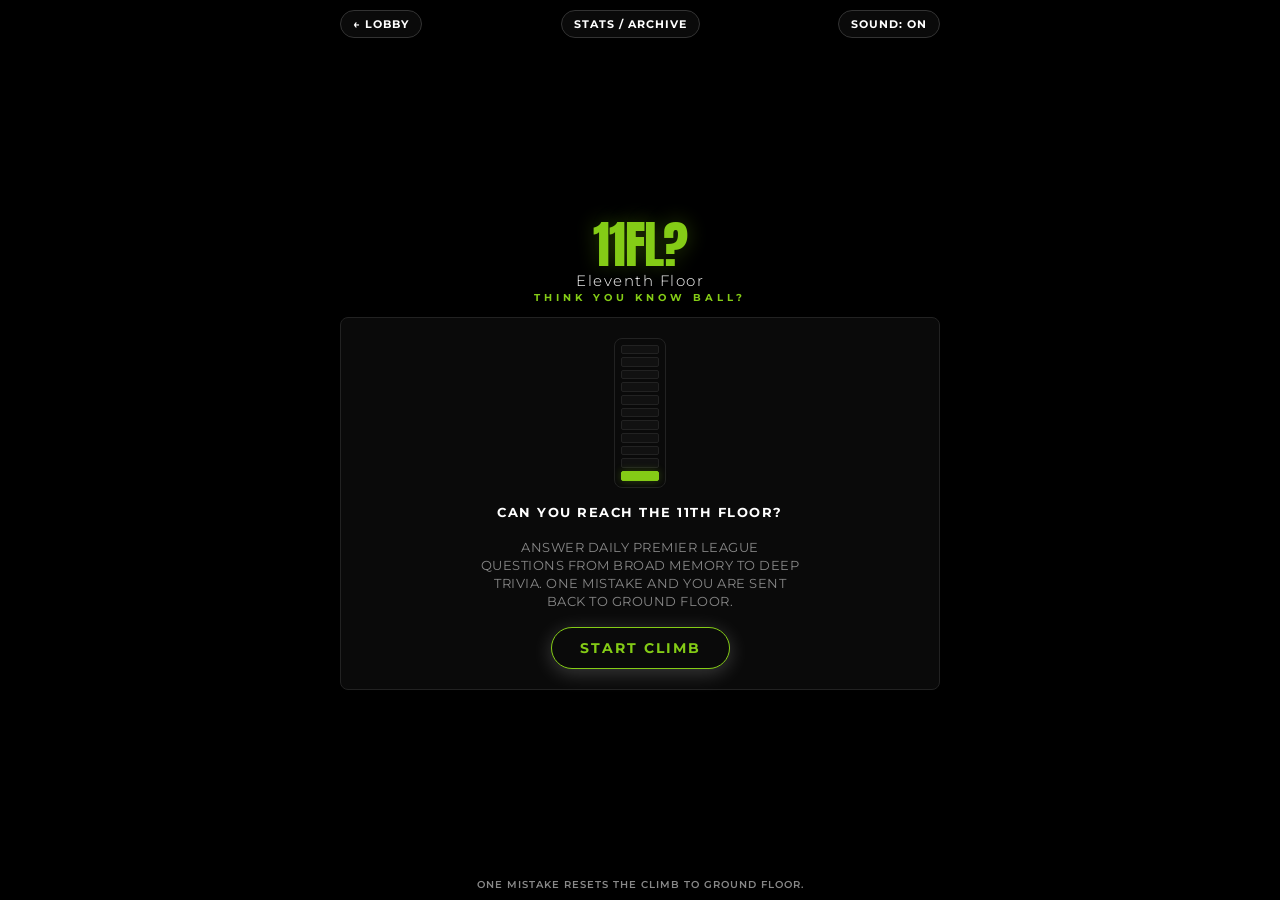
==== commit 8e055aed: "Update ball.html" ====
--- a/ball.html
+++ b/ball.html
@@ -3,53 +3,15 @@
 <head>
     <meta charset="UTF-8">
     <meta name="viewport" content="width=device-width, initial-scale=1.0, maximum-scale=1.0, user-scalable=no">
-    <title>11th Floor Test Your Knowledge Base — TYKB Daily</title>
+    <title>Think You Know Ball? — Daily Premier League Trivia</title>
     <link rel="preconnect" href="https://fonts.googleapis.com">
     <link rel="preconnect" href="https://fonts.gstatic.com" crossorigin>
     <link href="https://fonts.googleapis.com/css2?family=Anton&family=Inter:wght@700;800&family=Montserrat:wght@300;400;600;700;800;900&display=swap" rel="stylesheet">
     <link rel="stylesheet" href="style.css">
     <style>
         :root {
-            --bg-deep: #000000;
-            --surface: #0a0a0a;
-            --surface-border: #262626;
-            --surface-border-light: #3a3a3a;
-            --text-primary: #ffffff;
-            --text-muted: #888888;
-            --genre-yellow: #facc15;
-            --genre-yellow-glow: rgba(250, 204, 21, 0.35);
-            --state-active: #facc15;
-            --state-active-glow: rgba(250, 204, 21, 0.3);
-            --state-warning: #f97316;
-            --state-warning-glow: rgba(249, 115, 22, 0.35);
-            --state-error: #ef4444;
-            --state-error-glow: rgba(239, 68, 68, 0.3);
-            --state-success: #22c55e;
-            --state-success-glow: rgba(34, 197, 94, 0.3);
-        }
-
-        * {
-            box-sizing: border-box;
-            margin: 0;
-            padding: 0;
-            user-select: none;
-            -webkit-tap-highlight-color: transparent;
-        }
-
-        body {
-            background-color: var(--bg-deep);
-            color: var(--text-primary);
-            font-family: 'Montserrat', sans-serif;
-            min-height: 100vh;
-            min-height: 100dvh;
-            height: 100vh;
-            height: 100dvh;
-            display: flex;
-            flex-direction: column;
-            align-items: center;
-            justify-content: space-between;
-            padding: 8px 10px;
-            overflow: hidden;
+            --genre-terrace: #84CC16;
+            --genre-terrace-glow: rgba(132, 204, 22, 0.3);
         }
 
         .top-bar {
@@ -58,17 +20,16 @@
             display: flex;
             justify-content: space-between;
             align-items: center;
-            margin-bottom: 4px;
-            flex-shrink: 0;
+            margin-bottom: 8px;
         }
 
         .pill-btn {
-            background: var(--surface);
-            border: 1px solid var(--surface-border-light);
-            color: var(--text-primary);
-            padding: 5px 10px;
+            background: var(--surface, #0a0a0a);
+            border: 1px solid var(--surface-border-light, #333333);
+            color: var(--text-primary, #ffffff);
+            padding: 6px 12px;
             border-radius: 20px;
-            font-size: 0.68rem;
+            font-size: 0.7rem;
             font-weight: 700;
             text-decoration: none;
             cursor: pointer;
@@ -76,24 +37,31 @@
         }
 
         .pill-btn:hover {
-            border-color: var(--genre-yellow);
-            color: var(--genre-yellow);
-        }
-
-        .header-timer {
-            font-family: 'Inter', sans-serif;
-            font-size: 0.9rem;
-            font-weight: 800;
-            color: var(--state-active);
-            letter-spacing: 1px;
-            background: var(--surface);
-            border: 1px solid var(--surface-border);
-            padding: 4px 12px;
-            border-radius: 12px;
-            display: none;
+            border-color: var(--genre-terrace);
+            color: var(--genre-terrace);
         }
 
         .game-logo-box {
+            display: flex;
+            flex-direction: column;
+            align-items: center;
+            margin-bottom: 8px;
+            text-align: center;
+            flex-shrink: 0;
+        }
+
+        .game-logo-terrace {
+            font-family: 'Anton', sans-serif;
+            font-size: 3.2rem;
+            font-weight: 400;
+            color: var(--genre-terrace);
+            line-height: 0.85;
+            letter-spacing: -1px;
+            text-shadow: 0 0 20px var(--genre-terrace-glow);
+            margin-bottom: 4px;
+        }
+
+        .gameplay-header-box {
             display: flex;
             flex-direction: column;
             align-items: center;
@@ -102,79 +70,37 @@
             flex-shrink: 0;
         }
 
-        .game-logo-yellow {
-            font-family: 'Anton', sans-serif;
-            font-size: 3.2rem;
-            font-weight: 400;
-            color: var(--genre-yellow);
-            line-height: 0.85;
-            letter-spacing: -1px;
-            text-shadow: 0 0 20px var(--genre-yellow-glow);
-            margin-bottom: 4px;
-        }
-
-        .game-logo-title {
-            font-family: 'Montserrat', sans-serif;
-            font-size: 0.95rem;
-            font-weight: 300;
-            color: #ffffff;
-            letter-spacing: 1.5px;
-            margin-bottom: 2px;
-        }
-
-        .game-logo-sub {
-            font-family: 'Montserrat', sans-serif;
-            font-size: 0.6rem;
-            font-weight: 700;
-            color: var(--genre-yellow);
-            letter-spacing: 4px;
-            text-transform: uppercase;
-        }
-
-        .gameplay-header-box {
-            display: flex;
-            flex-direction: column;
-            align-items: center;
-            margin-bottom: 4px;
+        .landing-container {
+            display: flex;
+            flex-direction: column;
+            align-items: center;
             text-align: center;
-            flex-shrink: 0;
-        }
-
-        .gameplay-header-box .game-logo-title { font-size: 0.85rem; letter-spacing: 1.5px; margin-bottom: 1px; }
-        .gameplay-header-box .game-logo-sub { font-size: 0.55rem; letter-spacing: 3px; }
-
-        .landing-container {
-            display: flex;
-            flex-direction: column;
-            align-items: center;
-            text-align: center;
-            gap: 14px;
-            padding: 16px 14px;
+            gap: 16px;
+            padding: 20px 16px;
             width: 100%;
             max-width: 600px;
-            background: var(--surface);
-            border: 1px solid var(--surface-border-light);
+            background: var(--surface, #0a0a0a);
+            border: 1px solid var(--surface-border, #222222);
             border-radius: 8px;
-            margin-top: 4px;
-            box-shadow: 0 4px 20px rgba(0, 0, 0, 0.6);
+            margin-top: 6px;
         }
 
         .landing-shaft-graphic {
             display: flex;
             flex-direction: column;
             width: 52px;
-            height: 140px;
-            border: 1px solid var(--surface-border-light);
+            height: 150px;
+            border: 1px solid var(--surface-border, #222222);
             border-radius: 8px;
             padding: 6px;
             gap: 3px;
-            background-color: #111111;
+            background-color: var(--surface, #0a0a0a);
         }
 
         .landing-shaft-box {
             flex: 1;
-            background-color: #080808;
-            border: 1px solid var(--surface-border);
+            background-color: #111111;
+            border: 1px solid var(--surface-border, #222222);
             border-radius: 2px;
         }
 
@@ -192,37 +118,31 @@
         .landing-shaft-graphic .landing-shaft-box:nth-child(1)  { animation: sweepTopGreen 1.6s ease-in-out forwards; animation-delay: 1.05s; }
 
         @keyframes sweepMiddle {
-            0% { background-color: #080808; border-color: var(--surface-border); box-shadow: none; }
-            30% { background-color: var(--genre-yellow); border-color: var(--genre-yellow); box-shadow: 0 0 10px var(--genre-yellow-glow); }
-            60%, 100% { background-color: #080808; border-color: var(--surface-border); box-shadow: none; }
+            0% { background-color: #111111; border-color: var(--surface-border); box-shadow: none; }
+            30% { background-color: var(--genre-terrace); border-color: var(--genre-terrace); box-shadow: 0 0 10px var(--genre-terrace-glow); }
+            60%, 100% { background-color: #111111; border-color: var(--surface-border); box-shadow: none; }
         }
 
         @keyframes sweepTopGreen {
-            0% { background-color: #080808; border-color: var(--surface-border); box-shadow: none; }
-            20%, 70% { background-color: var(--state-success); border-color: var(--state-success); box-shadow: 0 0 16px var(--state-success-glow); }
-            100% { background-color: #080808; border-color: var(--surface-border); box-shadow: none; }
+            0% { background-color: #111111; border-color: var(--surface-border); box-shadow: none; }
+            20%, 70% { background-color: var(--state-success, #22c55e); border-color: var(--state-success, #22c55e); box-shadow: 0 0 16px rgba(34, 197, 94, 0.3); }
+            100% { background-color: #111111; border-color: var(--surface-border); box-shadow: none; }
         }
 
         @keyframes sweepBottomSettle {
-            0% { background-color: #080808; border-color: var(--surface-border); box-shadow: none; }
-            15% { background-color: var(--genre-yellow); border-color: var(--genre-yellow); box-shadow: 0 0 10px var(--genre-yellow-glow); }
-            30%, 80% { background-color: #080808; border-color: var(--surface-border); box-shadow: none; }
-            95%, 100% { background-color: var(--genre-yellow); border-color: var(--genre-yellow); box-shadow: 0 0 8px var(--genre-yellow-glow); }
-        }
-
-        .landing-challenge-text {
-            font-size: 0.8rem;
-            color: var(--text-muted);
-            line-height: 1.4;
+            0% { background-color: #111111; border-color: var(--surface-border); box-shadow: none; }
+            15% { background-color: var(--genre-terrace); border-color: var(--genre-terrace); box-shadow: 0 0 10px var(--genre-terrace-glow); }
+            30%, 80% { background-color: #111111; border-color: var(--surface-border); box-shadow: none; }
+            95%, 100% { background-color: var(--genre-terrace); border-color: var(--genre-terrace); box-shadow: 0 0 8px var(--genre-terrace-glow); }
         }
 
         .btn-start {
-            background-color: var(--surface);
-            border: 1px solid var(--genre-yellow);
-            color: var(--genre-yellow);
-            padding: 11px 26px;
+            background-color: var(--surface, #0a0a0a);
+            border: 1px solid var(--genre-terrace);
+            color: var(--genre-terrace);
+            padding: 12px 28px;
             font-family: 'Montserrat', sans-serif;
-            font-size: 0.82rem;
+            font-size: 0.85rem;
             font-weight: 700;
             text-transform: uppercase;
             letter-spacing: 2px;
@@ -232,266 +152,117 @@
         }
 
         .btn-start:hover {
-            background-color: var(--genre-yellow);
-            color: #000000;
-            box-shadow: 0 4px 25px var(--genre-yellow-glow);
-        }
-
-        .hud-sidebar-container {
-            width: 100%;
-            max-width: 600px;
-            display: flex;
-            align-items: stretch;
-            gap: 8px;
-            margin-bottom: 4px;
-            flex-shrink: 0;
-        }
-
-        .tower-stack {
-            display: flex;
-            flex-direction: column;
-            gap: 2px;
-            width: 44px;
-            background: var(--surface);
-            border: 1px solid var(--surface-border-light);
-            border-radius: 8px;
-            padding: 4px;
-            justify-content: space-between;
-            flex-shrink: 0;
-        }
-
-        .tower-floor {
-            height: 6px;
-            border: 1px solid var(--surface-border);
-            background: #111111;
-            transition: all 0.2s ease;
-            border-radius: 2px;
-        }
-
-        .tower-floor.active { border-color: var(--state-active); background: var(--state-active); box-shadow: 0 0 8px var(--state-active-glow); }
-        .tower-floor.completed { border-color: var(--state-success); background: var(--state-success); box-shadow: 0 0 6px var(--state-success-glow); }
-        .tower-floor.failed { border-color: var(--state-error); background: var(--state-error); box-shadow: 0 0 6px var(--state-error-glow); }
+            background-color: var(--genre-terrace);
+            color: #ffffff;
+            box-shadow: 0 4px 25px var(--genre-terrace-glow);
+        }
+
+        .hud-sidebar-container { width: 100%; max-width: 600px; display: flex; align-items: stretch; gap: 12px; margin-bottom: 6px; flex-shrink: 0; }
+        .tower-stack { display: flex; flex-direction: column; gap: 2px; width: 52px; background: var(--surface, #0a0a0a); border: 1px solid var(--surface-border, #222222); border-radius: 8px; padding: 6px; justify-content: space-between; flex-shrink: 0; }
+        .tower-floor { height: 7px; border: 1px solid var(--surface-border, #222222); background: #111111; transition: all 0.2s ease; border-radius: 2px; }
+        .tower-floor.active { border-color: var(--state-active, #facc15); background: var(--state-active, #facc15); box-shadow: 0 0 8px rgba(250, 204, 21, 0.3); }
+        .tower-floor.completed { border-color: var(--state-success, #22c55e); background: var(--state-success, #22c55e); box-shadow: 0 0 6px rgba(34, 197, 94, 0.3); }
+        .tower-floor.failed { border-color: var(--state-error, #ef4444); background: var(--state-error, #ef4444); box-shadow: 0 0 6px rgba(239, 68, 68, 0.3); }
 
         .floor-info-box {
             flex-grow: 1;
-            background: var(--surface);
-            border: 1px solid var(--surface-border-light);
+            background-color: var(--surface, #0a0a0a);
+            background-image: url("data:image/svg+xml,%3Csvg xmlns='http://www.w3.org/2000/svg' viewBox='0 0 200 100' fill='none' stroke='rgba(255, 255, 255, 0.1)' stroke-width='1'%3E%3Crect x='4' y='4' width='192' height='92' /%3E%3Cline x1='100' y1='4' x2='100' y2='96' /%3E%3Ccircle cx='100' cy='50' r='18' /%3E%3Ccircle cx='100' cy='50' r='1.5' fill='rgba(255, 255, 255, 0.1)' /%3E%3Crect x='4' y='22' width='32' height='56' /%3E%3Crect x='4' y='36' width='11' height='28' /%3E%3Ccircle cx='23' cy='50' r='1.5' fill='rgba(255, 255, 255, 0.1)' /%3E%3Cpath d='M 36,38 A 15,15 0 0,1 36,62' /%3E%3Crect x='164' y='22' width='32' height='56' /%3E%3Crect x='185' y='36' width='11' height='28' /%3E%3Ccircle cx='177' cy='50' r='1.5' fill='rgba(255, 255, 255, 0.1)' /%3E%3Cpath d='M 164,38 A 15,15 0 0,0 164,62' /%3E%3C/svg%3E");
+            background-repeat: no-repeat;
+            background-position: center;
+            background-size: 100% 100%;
+            border: 1px solid var(--surface-border, #222222);
             border-radius: 8px;
-            padding: 8px 12px;
+            padding: 10px 16px;
             display: flex;
             justify-content: space-between;
             align-items: center;
-        }
-
-        .floor-left-group { display: flex; flex-direction: column; gap: 2px; }
-        .current-floor-display { font-family: 'Montserrat', sans-serif; font-size: 1rem; font-weight: 800; letter-spacing: 1px; }
-        .floor-rule-text { font-family: 'Montserrat', sans-serif; font-size: 0.62rem; font-weight: 700; color: var(--genre-yellow); letter-spacing: 0.8px; text-transform: uppercase; }
+            overflow: hidden;
+            position: relative;
+        }
+
+        .floor-left-group { display: flex; flex-direction: column; gap: 4px; z-index: 1; }
+        .current-floor-display { font-family: 'Montserrat', sans-serif; font-size: 1.1rem; font-weight: 800; letter-spacing: 1px; }
+        .floor-rule-text { font-family: 'Montserrat', sans-serif; font-size: 0.65rem; font-weight: 600; color: var(--text-muted, #888888); letter-spacing: 0.5px; text-transform: uppercase; }
 
         .play-card {
             width: 100%;
             max-width: 600px;
-            background: var(--surface);
-            border: 1px solid var(--surface-border-light);
+            background: var(--surface, #0a0a0a);
+            border: 1px solid var(--surface-border, #222222);
             border-radius: 8px;
-            padding: 12px;
+            padding: 14px 12px;
             display: flex;
             flex-direction: column;
             align-items: center;
             justify-content: space-between;
-            gap: 10px;
-            flex: 1;
-            margin-bottom: 4px;
+            gap: 12px;
+            flex-grow: 1;
+            margin-bottom: 6px;
             overflow: hidden;
             min-height: 0;
-            box-shadow: 0 4px 20px rgba(0, 0, 0, 0.5);
-        }
-
-        #message-box {
-            min-height: 14px;
-            color: var(--state-error);
-            font-weight: 700;
-            font-size: 0.68rem;
-            letter-spacing: 1px;
-            text-transform: uppercase;
-            text-align: center;
-            flex-shrink: 0;
-        }
-
-        .timer-bar-container {
-            width: 100%;
-            height: 5px;
-            background: #111111;
-            border: 1px solid var(--surface-border);
-            border-radius: 4px;
-            overflow: hidden;
-            flex-shrink: 0;
-        }
-
-        .timer-bar-fill {
-            height: 100%;
-            width: 100%;
-            background-color: var(--state-active);
-            box-shadow: 0 0 8px var(--state-active-glow);
-            transition: width 0.1s linear, background-color 0.3s ease, box-shadow 0.3s ease;
-        }
-
+        }
+
+        .timer-track { width: 100%; height: 4px; background: #111111; border-radius: 2px; overflow: hidden; }
+        .timer-fill { height: 100%; background: var(--state-active, #facc15); width: 100%; transition: width 0.05s linear; }
+        
         .question-box {
             width: 100%;
+            background: #111111;
+            border: 1px solid var(--surface-border, #222222);
+            border-radius: 6px;
+            padding: 12px 14px;
             text-align: center;
-            font-size: 0.95rem;
-            font-weight: 700;
+            box-shadow: inset 0 0 10px rgba(0, 0, 0, 0.5);
+        }
+
+        .question-text {
+            font-family: 'Montserrat', sans-serif;
+            font-size: 0.9rem;
+            font-weight: 600;
+            color: #ffffff;
+            letter-spacing: 0.3px;
             line-height: 1.35;
-            color: #ffffff;
-            padding: 8px 4px;
-            margin: auto 0;
-        }
-
-        .options-grid {
-            display: grid;
-            grid-template-columns: 1fr 1fr;
-            gap: 8px;
-            width: 100%;
-            margin-top: auto;
-        }
-
-        .option-btn {
-            background: #141414;
-            border: 1px solid var(--surface-border-light);
-            color: var(--text-primary);
-            padding: 12px 8px;
-            border-radius: 8px;
-            font-family: 'Montserrat', sans-serif;
-            font-size: 0.78rem;
-            font-weight: 700;
-            cursor: pointer;
-            transition: all 0.15s ease;
-            display: flex;
-            align-items: center;
-            justify-content: center;
-            text-align: center;
-            min-height: 48px;
-        }
-
-        .option-btn:hover {
-            border-color: var(--genre-yellow);
-            background: #1c1c1a;
-        }
-
-        .option-btn.correct {
-            border-color: var(--state-success);
-            background: #122417;
-            color: #ffffff;
-            box-shadow: 0 0 12px var(--state-success-glow);
-        }
-
-        .option-btn.wrong {
-            border-color: var(--state-error);
-            background: #281414;
-            color: #ffffff;
-            box-shadow: 0 0 12px var(--state-error-glow);
-        }
-
-        footer {
-            font-size: 0.58rem;
-            font-weight: 600;
-            color: var(--text-muted);
-            letter-spacing: 1px;
-            text-transform: uppercase;
-            margin-top: 2px;
-            text-align: center;
-            flex-shrink: 0;
-        }
-
-        /* Pure Metric Victory Receipt */
-        .victory-receipt {
-            width: 100%;
-            max-width: 320px;
-            background: #111111;
-            border: 1px solid var(--genre-yellow);
-            border-radius: 12px;
-            padding: 20px 20px;
-            margin: 16px 0 20px 0;
-            box-shadow: 0 0 25px var(--genre-yellow-glow);
-            display: flex;
-            flex-direction: column;
-            gap: 12px;
-            text-align: left;
-        }
-
-        .victory-header-tag {
-            font-family: 'Montserrat', sans-serif;
-            font-size: 0.72rem;
-            font-weight: 800;
-            letter-spacing: 3px;
-            color: var(--genre-yellow);
-            text-transform: uppercase;
-            text-align: center;
-            margin-bottom: 2px;
-        }
-
-        .victory-status-title {
-            font-family: 'Anton', sans-serif;
-            font-size: 2.2rem;
-            color: #ffffff;
-            letter-spacing: 1px;
-            margin-bottom: 4px;
-            text-align: center;
-            line-height: 1;
-        }
-
-        .victory-row {
-            display: flex;
-            justify-content: space-between;
-            align-items: flex-end;
-            border-bottom: 1px solid var(--surface-border-light);
-            padding-bottom: 8px;
-        }
-
-        .victory-label {
-            font-size: 0.72rem;
-            font-weight: 700;
-            color: var(--text-muted);
-            text-transform: uppercase;
-            letter-spacing: 1px;
-        }
-
-        .victory-data {
-            font-size: 0.95rem;
-            font-family: 'Inter', sans-serif;
-            font-weight: 800;
-            color: #ffffff;
-            letter-spacing: 0.5px;
-        }
+        }
+
+        .options-grid { width: 100%; display: grid; grid-template-columns: 1fr 1fr; gap: 10px; }
+        .btn-option { width: 100%; min-height: 48px; background: #111111; border: 1px solid rgba(250, 204, 21, 0.4); border-radius: 8px; color: #ffffff; font-family: 'Montserrat', sans-serif; font-size: 0.8rem; font-weight: 700; cursor: pointer; transition: all 0.15s ease; padding: 8px 10px; display: flex; align-items: center; justify-content: center; text-align: center; }
+        @media (hover: hover) {
+            .btn-option:hover { border-color: var(--state-active, #facc15); background: #181818; }
+        }
+        .btn-option.selected-correct { border-color: var(--state-success, #22c55e); background: rgba(34, 197, 94, 0.2); color: #86EFAC; }
+        .btn-option.selected-wrong { border-color: var(--state-error, #ef4444); background: rgba(239, 68, 68, 0.2); color: #FCA5A5; }
 
         .modal-overlay { position: fixed; top: 0; left: 0; width: 100%; height: 100%; background-color: rgba(0, 0, 0, 0.92); display: flex; align-items: center; justify-content: center; z-index: 100; }
         .modal-overlay.hidden { display: none !important; }
-        .modal-card { background-color: var(--surface); border: 1px solid var(--surface-border-light); padding: 24px 20px; border-radius: 14px; width: 90%; max-width: 360px; text-align: center; }
+        .modal-card { background-color: var(--surface, #0a0a0a); border: 1px solid var(--surface-border, #222222); padding: 28px 24px; border-radius: 14px; width: 90%; max-width: 360px; text-align: center; }
         .modal-large { max-width: 440px; }
-        .stats-summary-grid { display: grid; grid-template-columns: repeat(3, 1fr); gap: 10px; margin: 16px 0 12px 0; background: var(--bg-deep); border: 1px solid var(--surface-border); border-radius: 10px; padding: 12px; }
+        .stats-summary-grid { display: grid; grid-template-columns: repeat(3, 1fr); gap: 10px; margin: 18px 0 12px 0; background: var(--bg-deep, #000000); border: 1px solid var(--surface-border, #222222); border-radius: 10px; padding: 14px; }
         .stat-box { display: flex; flex-direction: column; align-items: center; }
-        .stat-val { font-size: 1.2rem; font-weight: 800; color: var(--text-primary); }
-        .stat-lbl { font-size: 0.55rem; font-weight: 700; color: var(--text-muted); text-transform: uppercase; margin-top: 2px; }
-        .vault-grid { display: grid; grid-template-columns: repeat(auto-fill, minmax(95px, 1fr)); gap: 8px; max-height: 200px; overflow-y: auto; margin: 12px 0; }
-        .vault-item-btn { background-color: #111111; border: 1px solid var(--surface-border); color: var(--text-primary); padding: 10px 6px; border-radius: 8px; cursor: pointer; text-align: center; }
-        .vault-item-btn:hover { border-color: var(--genre-yellow); background-color: #1a1a1a; }
-        .btn-modal { flex-grow: 1; width: 100%; background-color: #111111; border: 1px solid var(--surface-border-light); color: var(--text-primary); padding: 11px; font-family: 'Montserrat', sans-serif; font-size: 0.78rem; font-weight: 700; border-radius: 24px; cursor: pointer; margin-top: 8px; }
+        .stat-val { font-size: 1.25rem; font-weight: 800; color: #ffffff; }
+        .stat-lbl { font-size: 0.55rem; font-weight: 700; color: var(--text-muted, #888888); text-transform: uppercase; margin-top: 3px; }
+        .vault-grid { display: grid; grid-template-columns: repeat(auto-fill, minmax(95px, 1fr)); gap: 8px; max-height: 220px; overflow-y: auto; margin: 12px 0; }
+        .vault-item-btn { background-color: #111111; border: 1px solid var(--surface-border, #222222); color: #ffffff; padding: 10px 6px; border-radius: 8px; cursor: pointer; text-align: center; }
+        .vault-item-btn:hover { border-color: var(--genre-terrace); background-color: #1a1a1a; }
+        .btn-modal { flex-grow: 1; width: 100%; background-color: #111111; border: 1px solid var(--surface-border, #222222); color: #ffffff; padding: 12px; font-family: 'Montserrat', sans-serif; font-size: 0.8rem; font-weight: 700; border-radius: 24px; cursor: pointer; margin-top: 10px; }
+        .congrats-green { color: #22c55e; font-weight: 800; }
     </style>
 </head>
-<body class="game-tykb">
+<body class="game-terrace">
 
     <div style="width: 100%; max-width: 600px; display: flex; flex-direction: column; align-items: center; justify-content: space-between; height: 100%;">
         <div class="top-bar">
             <a href="index.html" class="pill-btn">← LOBBY</a>
-            <div id="active-game-timer" class="header-timer">00:00</div>
-            <button class="pill-btn" id="btn-sound">SOUND: ON</button>
+            <button class="pill-btn" id="btn-landing-stats">STATS / ARCHIVE</button>
+            <button class="pill-btn" id="btn-sound-toggle">SOUND: ON</button>
         </div>
 
         <!-- LANDING SCREEN -->
-        <div id="start-screen" style="width: 100%; display: flex; flex-direction: column; align-items: center;">
+        <div id="landing-screen" style="width: 100%; display: flex; flex-direction: column; align-items: center;">
             <div class="game-logo-box">
-                <h1 class="game-logo-yellow">11FL?</h1>
-                <p class="game-logo-title">Eleventh Floor</p>
-                <p class="game-logo-sub">TYKB</p>
+                <h1 class="game-logo-terrace">11FL?</h1>
+                <p class="game-logo-title" style="font-family: 'Montserrat', sans-serif; font-size: 0.95rem; font-weight: 300; color: #ffffff; letter-spacing: 1.5px; margin-bottom: 2px;">Eleventh Floor</p>
+                <p class="game-logo-sub" style="font-family: 'Montserrat', sans-serif; font-size: 0.6rem; font-weight: 700; color: var(--genre-terrace); letter-spacing: 4px; text-transform: uppercase;">THINK YOU KNOW BALL?</p>
             </div>
 
             <div class="landing-container">
@@ -509,27 +280,24 @@
                     <div class="landing-shaft-box"></div>
                 </div>
 
-                <div class="landing-challenge-text">
+                <div class="landing-challenge-text" style="font-size: 0.8rem; color: var(--text-muted, #888888); line-height: 1.4;">
                     <strong>CAN YOU REACH THE 11TH FLOOR?</strong><br><br>
-                    Answer each floor's trivia question before time expires. One wrong answer or missed timer drops you straight back to the 1st Floor.
+                    Answer daily Premier League questions from broad memory to deep trivia. One mistake and you are sent back to Ground Floor.
                 </div>
 
-                <div style="display: flex; gap: 8px; margin-top: 4px;">
-                    <button id="btn-landing-stats" class="pill-btn" style="padding: 10px 18px; border-radius: 24px;">STATS / ARCHIVE</button>
-                    <button id="start-climb-btn" class="btn-start">Start Climb</button>
-                </div>
+                <button id="btn-start-climb" class="btn-start">Start Climb</button>
             </div>
         </div>
 
         <!-- GAMEPLAY HEADER -->
         <div id="gameplay-header" class="gameplay-header-box" style="display: none;">
-            <p class="game-logo-title">Eleventh Floor</p>
-            <p class="game-logo-sub">TYKB</p>
+            <p style="font-family: 'Montserrat', sans-serif; font-size: 0.95rem; font-weight: 300; color: #ffffff; letter-spacing: 1.5px; margin-bottom: 2px;">Eleventh Floor</p>
+            <p style="font-family: 'Montserrat', sans-serif; font-size: 0.6rem; font-weight: 700; color: var(--genre-terrace); letter-spacing: 4px; text-transform: uppercase;">THINK YOU KNOW BALL?</p>
         </div>
 
         <!-- Gameplay HUD Header -->
         <div class="hud-sidebar-container" id="floor-hud-container" style="display: none;">
-            <div class="tower-stack" id="tower-stack">
+            <div class="tower-stack">
                 <div class="tower-floor" data-floor="11"></div>
                 <div class="tower-floor" data-floor="10"></div>
                 <div class="tower-floor" data-floor="9"></div>
@@ -545,77 +313,46 @@
 
             <div class="floor-info-box">
                 <div class="floor-left-group">
-                    <div class="current-floor-display" id="floor-number-val"><span style="color: var(--genre-yellow);">1st</span> <span style="color: #ffffff;">Floor</span></div>
-                    <div class="floor-rule-text" id="floor-rule-text">SELECT THE CORRECT ANSWER</div>
+                    <div class="current-floor-display" id="card-floor-text"><span style="color: var(--genre-terrace); font-weight: 800;">1st</span> <span style="color: #ffffff;">Floor</span></div>
+                    <div class="floor-rule-text" id="floor-rule-text">No mistakes!</div>
                 </div>
             </div>
         </div>
 
-        <!-- Main Play Card Workspace -->
-        <div id="game-workspace" class="play-card" style="display: none;">
-            <div id="message-box"></div>
-
-            <div class="timer-bar-container">
-                <div id="timer-bar-fill" class="timer-bar-fill"></div>
-            </div>
-
-            <div id="question-text" class="question-box">Loading question...</div>
-
-            <div id="options-grid" class="options-grid"></div>
-        </div>
-
-        <!-- PERFORMANCE / VICTORY RECEIPT SCREEN -->
-        <div id="victory-screen" style="display: none; width: 100%; flex-direction: column; align-items: center; justify-content: center; text-align: center; padding: 10px 16px; flex-grow: 1;">
+        <!-- Game Screen Workspace -->
+        <div id="game-screen" class="play-card" style="display: none;">
+            <div class="timer-track"><div id="timer-bar" class="timer-fill"></div></div>
             
-            <div class="game-logo-box" style="margin-bottom: 0;">
-                <h1 class="game-logo-yellow">11FL?</h1>
-                <p class="game-logo-title">Eleventh Floor</p>
-                <p class="game-logo-sub">TYKB</p>
-            </div>
-
-            <div class="victory-receipt">
-                <div id="receipt-tag-header" class="victory-header-tag">DESTINATION REACHED</div>
-                <div id="receipt-main-title" class="victory-status-title">PERFECT</div>
-                
-                <div class="victory-row">
-                    <span class="victory-label">Highest Floor</span>
-                    <span id="victory-floors-display" class="victory-data" style="color: var(--state-success);">Floor 10 / 10</span>
-                </div>
-
-                <div class="victory-row">
-                    <span class="victory-label">Time Elapsed</span>
-                    <span id="victory-time-display" class="victory-data">00:00</span>
-                </div>
-
-                <div class="victory-row">
-                    <span class="victory-label">Average Pace</span>
-                    <span id="victory-pace-display" class="victory-data" style="color: var(--genre-yellow);">0.0s / floor</span>
-                </div>
-
-                <div class="victory-row">
-                    <span class="victory-label">Run Result</span>
-                    <span id="victory-result-display" class="victory-data">10/10 Perfect Clear</span>
-                </div>
-                
-                <div class="victory-row" style="border-bottom: none; padding-bottom: 0;">
-                    <span class="victory-label">Active Streak</span>
-                    <span id="victory-streak-display" class="victory-data" style="color: var(--state-active);">0 Days</span>
-                </div>
-            </div>
-
-            <button id="btn-victory-stats" class="btn-start" style="width: 100%; max-width: 320px; margin-bottom: 12px; background-color: var(--genre-yellow); color: #000000; border-color: var(--genre-yellow);">VIEW STATS & ARCHIVES</button>
-            
-            <div style="font-size: 0.65rem; color: var(--text-muted); font-weight: 600; letter-spacing: 1px; max-width: 280px; line-height: 1.5;">
-                Unlock all past daily games and custom quizzes for £2 a month or a discounted price of £20 a year in the Archive Vault.
+            <div class="question-box">
+                <div id="question-text" class="question-text">Loading question...</div>
+            </div>
+
+            <div class="options-grid">
+                <button class="btn-option"></button>
+                <button class="btn-option"></button>
+                <button class="btn-option"></button>
+                <button class="btn-option"></button>
             </div>
         </div>
 
         <footer>
-            <div id="footer-text">ONE WRONG ANSWER RESETS THE CLIMB TO 1ST FLOOR.</div>
+            <div style="font-size: 0.6rem; font-weight: 600; color: var(--text-muted, #888888); letter-spacing: 1px; text-transform: uppercase; margin-top: 4px; text-align: center;">ONE MISTAKE RESETS THE CLIMB TO GROUND FLOOR.</div>
         </footer>
     </div>
 
-    <!-- Stats & Archive Vault Modal -->
+    <!-- Game Over / Victory Modal -->
+    <div id="modal-game-over" class="modal-overlay hidden">
+        <div class="modal-card">
+            <h2 id="game-over-title" style="font-size: 1.2rem; font-weight: 800; margin-bottom: 8px;"></h2>
+            <p id="game-over-message" style="font-size: 0.85rem; color: var(--text-muted, #888888); line-height: 1.4; margin-bottom: 12px;"></p>
+            <div id="final-floor-reached" style="font-size: 0.9rem; font-weight: 700; margin-bottom: 16px;"></div>
+            
+            <button id="btn-try-again" class="btn-modal">TRY AGAIN</button>
+            <button id="btn-back-vault" class="btn-modal" style="background: transparent; border-color: transparent; color: var(--text-muted, #888888);">VIEW VAULT</button>
+        </div>
+    </div>
+
+    <!-- Vault Modal -->
     <div id="modal-vault" class="modal-overlay hidden">
         <div class="modal-card modal-large">
             <h2 style="font-size: 1.2rem; font-weight: 800;">STATS</h2>
@@ -624,16 +361,15 @@
                 <div class="stat-box"><span id="stat-wins" class="stat-val">0</span><span class="stat-lbl">Wins</span></div>
                 <div class="stat-box"><span id="stat-winrate" class="stat-val">0%</span><span class="stat-lbl">Win %</span></div>
                 <div class="stat-box"><span id="stat-streak" class="stat-val">0</span><span class="stat-lbl">Streak</span></div>
-                <div class="stat-box" style="grid-column: span 2;"><span id="stat-bestfloor" class="stat-val">FL 01</span><span class="stat-lbl">Best Peak</span></div>
-            </div>
-
-            <h3 style="font-size: 0.72rem; font-weight: 700; color: var(--text-muted); margin-top: 10px; text-transform: uppercase;">ARCHIVE VAULT</h3>
+                <div class="stat-box" style="grid-column: span 2;"><span id="stat-bestfloor" class="stat-val"></span><span class="stat-lbl">Best Peak</span></div>
+            </div>
+
+            <h3 style="font-size: 0.72rem; font-weight: 700; color: var(--text-muted, #888888); margin-top: 12px; text-transform: uppercase;">ARCHIVE VAULT</h3>
             <div id="vault-list" class="vault-grid"></div>
             <button id="btn-close-vault" class="btn-modal">CLOSE</button>
         </div>
     </div>
 
-    <script src="ball-questions.json"></script>
     <script src="ball.js"></script>
 </body>
 </html>
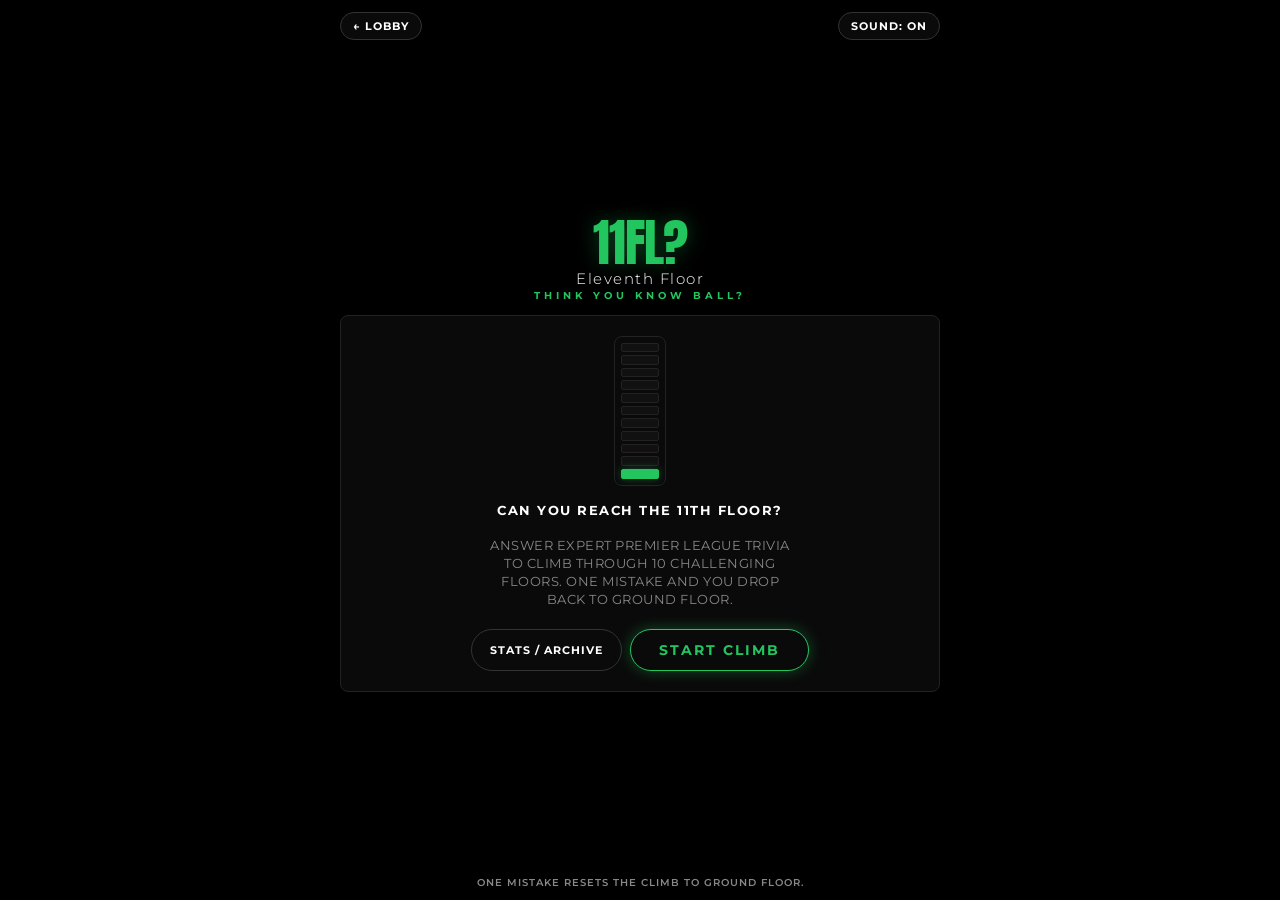
==== commit 182bd042: "Update ball.html" ====
--- a/ball.html
+++ b/ball.html
@@ -3,15 +3,49 @@
 <head>
     <meta charset="UTF-8">
     <meta name="viewport" content="width=device-width, initial-scale=1.0, maximum-scale=1.0, user-scalable=no">
-    <title>Think You Know Ball? — Daily Premier League Trivia</title>
+    <title>11th Floor — Think You Know Ball?</title>
     <link rel="preconnect" href="https://fonts.googleapis.com">
     <link rel="preconnect" href="https://fonts.gstatic.com" crossorigin>
     <link href="https://fonts.googleapis.com/css2?family=Anton&family=Inter:wght@700;800&family=Montserrat:wght@300;400;600;700;800;900&display=swap" rel="stylesheet">
     <link rel="stylesheet" href="style.css">
     <style>
         :root {
-            --genre-terrace: #84CC16;
-            --genre-terrace-glow: rgba(132, 204, 22, 0.3);
+            --bg-deep: #000000;
+            --surface: #0a0a0a;
+            --surface-border: #222222;
+            --surface-border-light: #333333;
+            --text-primary: #ffffff;
+            --text-muted: #888888;
+            --genre-pitch: #22c55e;
+            --genre-pitch-glow: rgba(34, 197, 94, 0.35);
+            --state-active: #facc15;
+            --state-active-glow: rgba(250, 204, 21, 0.3);
+            --state-success: #22c55e;
+            --state-success-glow: rgba(34, 197, 94, 0.3);
+            --state-error: #ef4444;
+            --state-error-glow: rgba(239, 68, 68, 0.3);
+        }
+
+        * {
+            box-sizing: border-box;
+            margin: 0;
+            padding: 0;
+            user-select: none;
+            -webkit-tap-highlight-color: transparent;
+        }
+
+        body {
+            background-color: var(--bg-deep);
+            color: var(--text-primary);
+            font-family: 'Montserrat', sans-serif;
+            min-height: 100vh;
+            min-height: 100dvh;
+            display: flex;
+            flex-direction: column;
+            align-items: center;
+            justify-content: space-between;
+            padding: 12px 10px;
+            overflow-x: hidden;
         }
 
         .top-bar {
@@ -24,9 +58,9 @@
         }
 
         .pill-btn {
-            background: var(--surface, #0a0a0a);
-            border: 1px solid var(--surface-border-light, #333333);
-            color: var(--text-primary, #ffffff);
+            background: var(--surface);
+            border: 1px solid var(--surface-border-light);
+            color: var(--text-primary);
             padding: 6px 12px;
             border-radius: 20px;
             font-size: 0.7rem;
@@ -37,8 +71,21 @@
         }
 
         .pill-btn:hover {
-            border-color: var(--genre-terrace);
-            color: var(--genre-terrace);
+            border-color: var(--genre-pitch);
+            color: var(--genre-pitch);
+        }
+
+        .header-timer {
+            font-family: 'Inter', sans-serif;
+            font-size: 0.9rem;
+            font-weight: 800;
+            color: var(--state-active);
+            letter-spacing: 1px;
+            background: var(--surface);
+            border: 1px solid var(--surface-border);
+            padding: 4px 12px;
+            border-radius: 12px;
+            display: none;
         }
 
         .game-logo-box {
@@ -50,15 +97,33 @@
             flex-shrink: 0;
         }
 
-        .game-logo-terrace {
+        .game-logo-pitch {
             font-family: 'Anton', sans-serif;
             font-size: 3.2rem;
             font-weight: 400;
-            color: var(--genre-terrace);
+            color: var(--genre-pitch);
             line-height: 0.85;
             letter-spacing: -1px;
-            text-shadow: 0 0 20px var(--genre-terrace-glow);
+            text-shadow: 0 0 20px var(--genre-pitch-glow);
             margin-bottom: 4px;
+        }
+
+        .game-logo-title {
+            font-family: 'Montserrat', sans-serif;
+            font-size: 0.95rem;
+            font-weight: 300;
+            color: #ffffff;
+            letter-spacing: 1.5px;
+            margin-bottom: 2px;
+        }
+
+        .game-logo-sub {
+            font-family: 'Montserrat', sans-serif;
+            font-size: 0.6rem;
+            font-weight: 700;
+            color: var(--genre-pitch);
+            letter-spacing: 4px;
+            text-transform: uppercase;
         }
 
         .gameplay-header-box {
@@ -79,8 +144,8 @@
             padding: 20px 16px;
             width: 100%;
             max-width: 600px;
-            background: var(--surface, #0a0a0a);
-            border: 1px solid var(--surface-border, #222222);
+            background: var(--surface);
+            border: 1px solid var(--surface-border);
             border-radius: 8px;
             margin-top: 6px;
         }
@@ -90,17 +155,17 @@
             flex-direction: column;
             width: 52px;
             height: 150px;
-            border: 1px solid var(--surface-border, #222222);
+            border: 1px solid var(--surface-border);
             border-radius: 8px;
             padding: 6px;
             gap: 3px;
-            background-color: var(--surface, #0a0a0a);
+            background-color: var(--surface);
         }
 
         .landing-shaft-box {
             flex: 1;
             background-color: #111111;
-            border: 1px solid var(--surface-border, #222222);
+            border: 1px solid var(--surface-border);
             border-radius: 2px;
         }
 
@@ -119,27 +184,33 @@
 
         @keyframes sweepMiddle {
             0% { background-color: #111111; border-color: var(--surface-border); box-shadow: none; }
-            30% { background-color: var(--genre-terrace); border-color: var(--genre-terrace); box-shadow: 0 0 10px var(--genre-terrace-glow); }
+            30% { background-color: var(--genre-pitch); border-color: var(--genre-pitch); box-shadow: 0 0 10px var(--genre-pitch-glow); }
             60%, 100% { background-color: #111111; border-color: var(--surface-border); box-shadow: none; }
         }
 
         @keyframes sweepTopGreen {
             0% { background-color: #111111; border-color: var(--surface-border); box-shadow: none; }
-            20%, 70% { background-color: var(--state-success, #22c55e); border-color: var(--state-success, #22c55e); box-shadow: 0 0 16px rgba(34, 197, 94, 0.3); }
+            20%, 70% { background-color: var(--state-success); border-color: var(--state-success); box-shadow: 0 0 16px var(--state-success-glow); }
             100% { background-color: #111111; border-color: var(--surface-border); box-shadow: none; }
         }
 
         @keyframes sweepBottomSettle {
             0% { background-color: #111111; border-color: var(--surface-border); box-shadow: none; }
-            15% { background-color: var(--genre-terrace); border-color: var(--genre-terrace); box-shadow: 0 0 10px var(--genre-terrace-glow); }
+            15% { background-color: var(--genre-pitch); border-color: var(--genre-pitch); box-shadow: 0 0 10px var(--genre-pitch-glow); }
             30%, 80% { background-color: #111111; border-color: var(--surface-border); box-shadow: none; }
-            95%, 100% { background-color: var(--genre-terrace); border-color: var(--genre-terrace); box-shadow: 0 0 8px var(--genre-terrace-glow); }
+            95%, 100% { background-color: var(--genre-pitch); border-color: var(--genre-pitch); box-shadow: 0 0 8px var(--genre-pitch-glow); }
+        }
+
+        .landing-challenge-text {
+            font-size: 0.8rem;
+            color: var(--text-muted);
+            line-height: 1.4;
         }
 
         .btn-start {
-            background-color: var(--surface, #0a0a0a);
-            border: 1px solid var(--genre-terrace);
-            color: var(--genre-terrace);
+            background-color: var(--surface);
+            border: 1px solid var(--genre-pitch);
+            color: var(--genre-pitch);
             padding: 12px 28px;
             font-family: 'Montserrat', sans-serif;
             font-size: 0.85rem;
@@ -148,73 +219,33 @@
             letter-spacing: 2px;
             border-radius: 24px;
             cursor: pointer;
+            box-shadow: 0 0 15px var(--genre-pitch-glow);
             transition: all 0.2s ease;
         }
 
         .btn-start:hover {
-            background-color: var(--genre-terrace);
-            color: #ffffff;
-            box-shadow: 0 4px 25px var(--genre-terrace-glow);
+            background-color: var(--genre-pitch);
+            color: #000000;
+            box-shadow: 0 4px 25px var(--genre-pitch-glow);
         }
 
         .hud-sidebar-container { width: 100%; max-width: 600px; display: flex; align-items: stretch; gap: 12px; margin-bottom: 6px; flex-shrink: 0; }
-        .tower-stack { display: flex; flex-direction: column; gap: 2px; width: 52px; background: var(--surface, #0a0a0a); border: 1px solid var(--surface-border, #222222); border-radius: 8px; padding: 6px; justify-content: space-between; flex-shrink: 0; }
-        .tower-floor { height: 7px; border: 1px solid var(--surface-border, #222222); background: #111111; transition: all 0.2s ease; border-radius: 2px; }
-        .tower-floor.active { border-color: var(--state-active, #facc15); background: var(--state-active, #facc15); box-shadow: 0 0 8px rgba(250, 204, 21, 0.3); }
-        .tower-floor.completed { border-color: var(--state-success, #22c55e); background: var(--state-success, #22c55e); box-shadow: 0 0 6px rgba(34, 197, 94, 0.3); }
-        .tower-floor.failed { border-color: var(--state-error, #ef4444); background: var(--state-error, #ef4444); box-shadow: 0 0 6px rgba(239, 68, 68, 0.3); }
-
-        .floor-info-box {
-            flex-grow: 1;
-            background-color: var(--surface, #0a0a0a);
-            background-image: url("data:image/svg+xml,%3Csvg xmlns='http://www.w3.org/2000/svg' viewBox='0 0 200 100' fill='none' stroke='rgba(255, 255, 255, 0.1)' stroke-width='1'%3E%3Crect x='4' y='4' width='192' height='92' /%3E%3Cline x1='100' y1='4' x2='100' y2='96' /%3E%3Ccircle cx='100' cy='50' r='18' /%3E%3Ccircle cx='100' cy='50' r='1.5' fill='rgba(255, 255, 255, 0.1)' /%3E%3Crect x='4' y='22' width='32' height='56' /%3E%3Crect x='4' y='36' width='11' height='28' /%3E%3Ccircle cx='23' cy='50' r='1.5' fill='rgba(255, 255, 255, 0.1)' /%3E%3Cpath d='M 36,38 A 15,15 0 0,1 36,62' /%3E%3Crect x='164' y='22' width='32' height='56' /%3E%3Crect x='185' y='36' width='11' height='28' /%3E%3Ccircle cx='177' cy='50' r='1.5' fill='rgba(255, 255, 255, 0.1)' /%3E%3Cpath d='M 164,38 A 15,15 0 0,0 164,62' /%3E%3C/svg%3E");
-            background-repeat: no-repeat;
-            background-position: center;
-            background-size: 100% 100%;
-            border: 1px solid var(--surface-border, #222222);
-            border-radius: 8px;
-            padding: 10px 16px;
-            display: flex;
-            justify-content: space-between;
-            align-items: center;
-            overflow: hidden;
-            position: relative;
-        }
-
-        .floor-left-group { display: flex; flex-direction: column; gap: 4px; z-index: 1; }
+        .tower-stack { display: flex; flex-direction: column; gap: 2px; width: 52px; background: var(--surface); border: 1px solid var(--surface-border); border-radius: 8px; padding: 6px; justify-content: space-between; flex-shrink: 0; }
+        .tower-floor { height: 7px; border: 1px solid var(--surface-border); background: #111111; transition: all 0.2s ease; border-radius: 2px; }
+        .tower-floor.active, .tower-floor.active-floor { border-color: var(--genre-pitch); background: var(--genre-pitch); box-shadow: 0 0 8px var(--genre-pitch-glow); }
+        .tower-floor.completed { border-color: var(--state-success); background: var(--state-success); box-shadow: 0 0 6px var(--state-success-glow); }
+        .tower-floor.failed { border-color: var(--state-error); background: var(--state-error); box-shadow: 0 0 6px var(--state-error-glow); }
+        .floor-info-box { flex-grow: 1; background: var(--surface); border: 1px solid var(--surface-border); border-radius: 8px; padding: 10px 16px; display: flex; justify-content: space-between; align-items: center; }
+        .floor-left-group { display: flex; flex-direction: column; gap: 4px; }
         .current-floor-display { font-family: 'Montserrat', sans-serif; font-size: 1.1rem; font-weight: 800; letter-spacing: 1px; }
-        .floor-rule-text { font-family: 'Montserrat', sans-serif; font-size: 0.65rem; font-weight: 600; color: var(--text-muted, #888888); letter-spacing: 0.5px; text-transform: uppercase; }
-
-        .play-card {
-            width: 100%;
-            max-width: 600px;
-            background: var(--surface, #0a0a0a);
-            border: 1px solid var(--surface-border, #222222);
-            border-radius: 8px;
-            padding: 14px 12px;
-            display: flex;
-            flex-direction: column;
-            align-items: center;
-            justify-content: space-between;
-            gap: 12px;
-            flex-grow: 1;
-            margin-bottom: 6px;
-            overflow: hidden;
-            min-height: 0;
-        }
-
-        .timer-track { width: 100%; height: 4px; background: #111111; border-radius: 2px; overflow: hidden; }
-        .timer-fill { height: 100%; background: var(--state-active, #facc15); width: 100%; transition: width 0.05s linear; }
+        .floor-rule-text { font-family: 'Montserrat', sans-serif; font-size: 0.65rem; font-weight: 600; color: var(--text-muted); letter-spacing: 0.5px; text-transform: uppercase; }
+
+        .play-card { width: 100%; max-width: 600px; background: var(--surface); border: 1px solid var(--surface-border); border-radius: 8px; padding: 14px 10px; display: flex; flex-direction: column; align-items: center; justify-content: flex-start; gap: 12px; flex-grow: 1; margin-bottom: 6px; overflow: hidden; min-height: 0; }
         
-        .question-box {
-            width: 100%;
-            background: #111111;
-            border: 1px solid var(--surface-border, #222222);
-            border-radius: 6px;
-            padding: 12px 14px;
-            text-align: center;
-            box-shadow: inset 0 0 10px rgba(0, 0, 0, 0.5);
-        }
+        .timer-bar-container { width: 100%; height: 4px; background: #111111; border-radius: 2px; overflow: hidden; }
+        .timer-bar { width: 100%; height: 100%; background: var(--genre-pitch); transition: width 0.05s linear; }
+
+        .question-box { width: 100%; background: #111111; border: 1px solid var(--surface-border); border-radius: 6px; padding: 12px 14px; text-align: center; box-shadow: inset 0 0 10px rgba(0, 0, 0, 0.5); }
 
         .question-text {
             font-family: 'Montserrat', sans-serif;
@@ -225,44 +256,85 @@
             line-height: 1.35;
         }
 
-        .options-grid { width: 100%; display: grid; grid-template-columns: 1fr 1fr; gap: 10px; }
-        .btn-option { width: 100%; min-height: 48px; background: #111111; border: 1px solid rgba(250, 204, 21, 0.4); border-radius: 8px; color: #ffffff; font-family: 'Montserrat', sans-serif; font-size: 0.8rem; font-weight: 700; cursor: pointer; transition: all 0.15s ease; padding: 8px 10px; display: flex; align-items: center; justify-content: center; text-align: center; }
+        .options-grid { width: 100%; display: flex; flex-direction: column; gap: 8px; margin-top: 4px; }
+        .btn-option {
+            width: 100%;
+            background: #111111;
+            border: 1px solid var(--surface-border-light);
+            border-radius: 8px;
+            padding: 12px 14px;
+            font-family: 'Montserrat', sans-serif;
+            font-size: 0.82rem;
+            font-weight: 600;
+            color: var(--text-primary);
+            text-align: left;
+            cursor: pointer;
+            transition: all 0.15s ease;
+        }
         @media (hover: hover) {
-            .btn-option:hover { border-color: var(--state-active, #facc15); background: #181818; }
-        }
-        .btn-option.selected-correct { border-color: var(--state-success, #22c55e); background: rgba(34, 197, 94, 0.2); color: #86EFAC; }
-        .btn-option.selected-wrong { border-color: var(--state-error, #ef4444); background: rgba(239, 68, 68, 0.2); color: #FCA5A5; }
+            .btn-option:hover {
+                border-color: var(--genre-pitch);
+                background: #181818;
+            }
+        }
+        .btn-option.selected-correct {
+            border-color: var(--state-success) !important;
+            background: rgba(34, 197, 94, 0.15) !important;
+            color: var(--state-success) !important;
+            box-shadow: 0 0 8px var(--state-success-glow);
+        }
+        .btn-option.selected-wrong {
+            border-color: var(--state-error) !important;
+            background: rgba(239, 68, 68, 0.15) !important;
+            color: var(--state-error) !important;
+            box-shadow: 0 0 8px var(--state-error-glow);
+        }
+
+        footer {
+            font-size: 0.6rem;
+            font-weight: 600;
+            color: var(--text-muted);
+            letter-spacing: 1px;
+            text-transform: uppercase;
+            margin-top: 4px;
+            text-align: center;
+        }
 
         .modal-overlay { position: fixed; top: 0; left: 0; width: 100%; height: 100%; background-color: rgba(0, 0, 0, 0.92); display: flex; align-items: center; justify-content: center; z-index: 100; }
         .modal-overlay.hidden { display: none !important; }
-        .modal-card { background-color: var(--surface, #0a0a0a); border: 1px solid var(--surface-border, #222222); padding: 28px 24px; border-radius: 14px; width: 90%; max-width: 360px; text-align: center; }
+        .modal-card { background-color: var(--surface); border: 1px solid var(--surface-border); padding: 28px 24px; border-radius: 14px; width: 90%; max-width: 360px; text-align: center; }
         .modal-large { max-width: 440px; }
-        .stats-summary-grid { display: grid; grid-template-columns: repeat(3, 1fr); gap: 10px; margin: 18px 0 12px 0; background: var(--bg-deep, #000000); border: 1px solid var(--surface-border, #222222); border-radius: 10px; padding: 14px; }
+        .stats-summary-grid { display: grid; grid-template-columns: repeat(3, 1fr); gap: 10px; margin: 18px 0 12px 0; background: var(--bg-deep); border: 1px solid var(--surface-border); border-radius: 10px; padding: 14px; }
         .stat-box { display: flex; flex-direction: column; align-items: center; }
-        .stat-val { font-size: 1.25rem; font-weight: 800; color: #ffffff; }
-        .stat-lbl { font-size: 0.55rem; font-weight: 700; color: var(--text-muted, #888888); text-transform: uppercase; margin-top: 3px; }
+        .stat-val { font-size: 1.25rem; font-weight: 800; color: var(--text-primary); }
+        .stat-lbl { font-size: 0.55rem; font-weight: 700; color: var(--text-muted); text-transform: uppercase; margin-top: 3px; }
         .vault-grid { display: grid; grid-template-columns: repeat(auto-fill, minmax(95px, 1fr)); gap: 8px; max-height: 220px; overflow-y: auto; margin: 12px 0; }
-        .vault-item-btn { background-color: #111111; border: 1px solid var(--surface-border, #222222); color: #ffffff; padding: 10px 6px; border-radius: 8px; cursor: pointer; text-align: center; }
-        .vault-item-btn:hover { border-color: var(--genre-terrace); background-color: #1a1a1a; }
-        .btn-modal { flex-grow: 1; width: 100%; background-color: #111111; border: 1px solid var(--surface-border, #222222); color: #ffffff; padding: 12px; font-family: 'Montserrat', sans-serif; font-size: 0.8rem; font-weight: 700; border-radius: 24px; cursor: pointer; margin-top: 10px; }
-        .congrats-green { color: #22c55e; font-weight: 800; }
+        .vault-item-btn { background-color: #111111; border: 1px solid var(--surface-border); color: var(--text-primary); padding: 10px 6px; border-radius: 8px; cursor: pointer; text-align: center; }
+        .vault-item-btn:hover { border-color: var(--genre-pitch); background-color: #1a1a1a; }
+        .btn-modal { flex-grow: 1; width: 100%; background-color: #111111; border: 1px solid var(--surface-border); color: var(--text-primary); padding: 12px; font-family: 'Montserrat', sans-serif; font-size: 0.8rem; font-weight: 700; border-radius: 24px; cursor: pointer; margin-top: 10px; }
+
+        /* Ecosystem Victory Receipt Card Layout */
+        .victory-receipt { width: 100%; max-width: 320px; background: #111111; border: 1px solid var(--genre-pitch); border-radius: 12px; padding: 20px 20px; margin: 16px 0 20px 0; box-shadow: 0 0 25px var(--genre-pitch-glow); display: flex; flex-direction: column; gap: 14px; text-align: left; }
+        .victory-row { display: flex; justify-content: space-between; align-items: flex-end; border-bottom: 1px solid var(--surface-border-light); padding-bottom: 8px; }
+        .victory-label { font-size: 0.75rem; font-weight: 700; color: var(--text-muted); text-transform: uppercase; letter-spacing: 1px; }
+        .victory-data { font-size: 1rem; font-family: 'Inter', sans-serif; font-weight: 800; color: #ffffff; letter-spacing: 0.5px; }
     </style>
 </head>
-<body class="game-terrace">
+<body class="game-ball">
 
     <div style="width: 100%; max-width: 600px; display: flex; flex-direction: column; align-items: center; justify-content: space-between; height: 100%;">
         <div class="top-bar">
             <a href="index.html" class="pill-btn">← LOBBY</a>
-            <button class="pill-btn" id="btn-landing-stats">STATS / ARCHIVE</button>
+            <div id="active-game-timer" class="header-timer">00:00</div>
             <button class="pill-btn" id="btn-sound-toggle">SOUND: ON</button>
         </div>
 
         <!-- LANDING SCREEN -->
         <div id="landing-screen" style="width: 100%; display: flex; flex-direction: column; align-items: center;">
             <div class="game-logo-box">
-                <h1 class="game-logo-terrace">11FL?</h1>
-                <p class="game-logo-title" style="font-family: 'Montserrat', sans-serif; font-size: 0.95rem; font-weight: 300; color: #ffffff; letter-spacing: 1.5px; margin-bottom: 2px;">Eleventh Floor</p>
-                <p class="game-logo-sub" style="font-family: 'Montserrat', sans-serif; font-size: 0.6rem; font-weight: 700; color: var(--genre-terrace); letter-spacing: 4px; text-transform: uppercase;">THINK YOU KNOW BALL?</p>
+                <h1 class="game-logo-pitch">11FL?</h1>
+                <p class="game-logo-title">Eleventh Floor</p>
+                <p class="game-logo-sub">THINK YOU KNOW BALL?</p>
             </div>
 
             <div class="landing-container">
@@ -280,54 +352,59 @@
                     <div class="landing-shaft-box"></div>
                 </div>
 
-                <div class="landing-challenge-text" style="font-size: 0.8rem; color: var(--text-muted, #888888); line-height: 1.4;">
+                <div class="landing-challenge-text">
                     <strong>CAN YOU REACH THE 11TH FLOOR?</strong><br><br>
-                    Answer daily Premier League questions from broad memory to deep trivia. One mistake and you are sent back to Ground Floor.
-                </div>
-
-                <button id="btn-start-climb" class="btn-start">Start Climb</button>
+                    Answer expert Premier League trivia to climb through 10 challenging floors. One mistake and you drop back to Ground Floor.
+                </div>
+
+                <div style="display: flex; gap: 8px; margin-top: 4px;">
+                    <button id="btn-landing-stats" class="pill-btn" style="padding: 10px 18px; border-radius: 24px;">STATS / ARCHIVE</button>
+                    <button id="btn-start-climb" class="btn-start">Start Climb</button>
+                </div>
             </div>
         </div>
 
         <!-- GAMEPLAY HEADER -->
         <div id="gameplay-header" class="gameplay-header-box" style="display: none;">
-            <p style="font-family: 'Montserrat', sans-serif; font-size: 0.95rem; font-weight: 300; color: #ffffff; letter-spacing: 1.5px; margin-bottom: 2px;">Eleventh Floor</p>
-            <p style="font-family: 'Montserrat', sans-serif; font-size: 0.6rem; font-weight: 700; color: var(--genre-terrace); letter-spacing: 4px; text-transform: uppercase;">THINK YOU KNOW BALL?</p>
+            <p class="game-logo-title">Eleventh Floor</p>
+            <p class="game-logo-sub">THINK YOU KNOW BALL?</p>
         </div>
 
         <!-- Gameplay HUD Header -->
         <div class="hud-sidebar-container" id="floor-hud-container" style="display: none;">
-            <div class="tower-stack">
-                <div class="tower-floor" data-floor="11"></div>
-                <div class="tower-floor" data-floor="10"></div>
-                <div class="tower-floor" data-floor="9"></div>
-                <div class="tower-floor" data-floor="8"></div>
-                <div class="tower-floor" data-floor="7"></div>
-                <div class="tower-floor" data-floor="6"></div>
-                <div class="tower-floor" data-floor="5"></div>
-                <div class="tower-floor" data-floor="4"></div>
-                <div class="tower-floor" data-floor="3"></div>
-                <div class="tower-floor" data-floor="2"></div>
-                <div class="tower-floor" data-floor="1"></div>
+            <div class="tower-stack" id="tower-stack">
+                <div class="tower-floor floor-block" data-floor="11"></div>
+                <div class="tower-floor floor-block" data-floor="10"></div>
+                <div class="tower-floor floor-block" data-floor="9"></div>
+                <div class="tower-floor floor-block" data-floor="8"></div>
+                <div class="tower-floor floor-block" data-floor="7"></div>
+                <div class="tower-floor floor-block" data-floor="6"></div>
+                <div class="tower-floor floor-block" data-floor="5"></div>
+                <div class="tower-floor floor-block" data-floor="4"></div>
+                <div class="tower-floor floor-block" data-floor="3"></div>
+                <div class="tower-floor floor-block" data-floor="2"></div>
+                <div class="tower-floor floor-block" data-floor="1"></div>
             </div>
 
             <div class="floor-info-box">
                 <div class="floor-left-group">
-                    <div class="current-floor-display" id="card-floor-text"><span style="color: var(--genre-terrace); font-weight: 800;">1st</span> <span style="color: #ffffff;">Floor</span></div>
-                    <div class="floor-rule-text" id="floor-rule-text">No mistakes!</div>
-                </div>
-            </div>
-        </div>
-
-        <!-- Game Screen Workspace -->
-        <div id="game-screen" class="play-card" style="display: none;">
-            <div class="timer-track"><div id="timer-bar" class="timer-fill"></div></div>
-            
+                    <div class="current-floor-display" id="card-floor-text"><span style="color: var(--genre-pitch);">1st</span> <span style="color: #ffffff;">Floor</span></div>
+                    <div class="floor-rule-text" id="floor-rule-text">Expert Premier League Trivia • No mistakes!</div>
+                </div>
+            </div>
+        </div>
+
+        <!-- Main Play Card Workspace -->
+        <div id="game-workspace" class="play-card" style="display: none;">
+            <div class="timer-bar-container">
+                <div id="timer-bar" class="timer-bar"></div>
+            </div>
+
             <div class="question-box">
-                <div id="question-text" class="question-text">Loading question...</div>
-            </div>
-
-            <div class="options-grid">
+                <div id="question-text" class="question-text">Loading trivia...</div>
+            </div>
+
+            <div class="options-grid" id="options-grid">
                 <button class="btn-option"></button>
                 <button class="btn-option"></button>
                 <button class="btn-option"></button>
@@ -335,24 +412,48 @@
             </div>
         </div>
 
+        <!-- FINAL ECOSYSTEM VICTORY SCREEN LAYOUT -->
+        <div id="victory-screen" style="display: none; width: 100%; flex-direction: column; align-items: center; justify-content: center; text-align: center; padding: 10px 16px; flex-grow: 1;">
+            
+            <div class="game-logo-box" style="margin-bottom: 0;">
+                <h1 class="game-logo-pitch">11FL?</h1>
+                <p class="game-logo-title">Eleventh Floor</p>
+                <p class="game-logo-sub">THINK YOU KNOW BALL?</p>
+            </div>
+
+            <div class="victory-receipt">
+                <div style="font-family: 'Montserrat', sans-serif; font-size: 0.8rem; font-weight: 800; letter-spacing: 3px; color: var(--genre-pitch); text-transform: uppercase; text-align: center; margin-bottom: 2px;">DESTINATION REACHED</div>
+                <div style="font-family: 'Anton', sans-serif; font-size: 2rem; color: #ffffff; letter-spacing: 1px; margin-bottom: 4px; text-align: center;">PERFECT</div>
+                
+                <div class="victory-row">
+                    <span class="victory-label">Time Elapsed</span>
+                    <span id="victory-time-display" class="victory-data">00:00</span>
+                </div>
+                
+                <div class="victory-row">
+                    <span class="victory-label">Accuracy</span>
+                    <span class="victory-data" style="color: var(--state-success);">100% (10/10)</span>
+                </div>
+                
+                <div class="victory-row" style="border-bottom: none; padding-bottom: 0;">
+                    <span class="victory-label">Active Streak</span>
+                    <span id="victory-streak-display" class="victory-data" style="color: var(--state-active);">0 Days</span>
+                </div>
+            </div>
+
+            <button id="btn-victory-stats" class="btn-start" style="width: 100%; max-width: 320px; margin-bottom: 12px; background-color: var(--genre-pitch); color: #000000; border-color: var(--genre-pitch);">VIEW STATS & ARCHIVES</button>
+            
+            <div style="font-size: 0.65rem; color: var(--text-muted); font-weight: 600; letter-spacing: 1px; max-width: 280px; line-height: 1.5;">
+                Unlock all past daily games and custom quizzes for £2 a month or a discounted price of £20 a year in the Archive Vault.
+            </div>
+        </div>
+
         <footer>
-            <div style="font-size: 0.6rem; font-weight: 600; color: var(--text-muted, #888888); letter-spacing: 1px; text-transform: uppercase; margin-top: 4px; text-align: center;">ONE MISTAKE RESETS THE CLIMB TO GROUND FLOOR.</div>
+            <div id="footer-text">ONE MISTAKE RESETS THE CLIMB TO GROUND FLOOR.</div>
         </footer>
     </div>
 
-    <!-- Game Over / Victory Modal -->
-    <div id="modal-game-over" class="modal-overlay hidden">
-        <div class="modal-card">
-            <h2 id="game-over-title" style="font-size: 1.2rem; font-weight: 800; margin-bottom: 8px;"></h2>
-            <p id="game-over-message" style="font-size: 0.85rem; color: var(--text-muted, #888888); line-height: 1.4; margin-bottom: 12px;"></p>
-            <div id="final-floor-reached" style="font-size: 0.9rem; font-weight: 700; margin-bottom: 16px;"></div>
-            
-            <button id="btn-try-again" class="btn-modal">TRY AGAIN</button>
-            <button id="btn-back-vault" class="btn-modal" style="background: transparent; border-color: transparent; color: var(--text-muted, #888888);">VIEW VAULT</button>
-        </div>
-    </div>
-
-    <!-- Vault Modal -->
+    <!-- Stats & Archive Vault Modal -->
     <div id="modal-vault" class="modal-overlay hidden">
         <div class="modal-card modal-large">
             <h2 style="font-size: 1.2rem; font-weight: 800;">STATS</h2>
@@ -361,12 +462,26 @@
                 <div class="stat-box"><span id="stat-wins" class="stat-val">0</span><span class="stat-lbl">Wins</span></div>
                 <div class="stat-box"><span id="stat-winrate" class="stat-val">0%</span><span class="stat-lbl">Win %</span></div>
                 <div class="stat-box"><span id="stat-streak" class="stat-val">0</span><span class="stat-lbl">Streak</span></div>
-                <div class="stat-box" style="grid-column: span 2;"><span id="stat-bestfloor" class="stat-val"></span><span class="stat-lbl">Best Peak</span></div>
-            </div>
-
-            <h3 style="font-size: 0.72rem; font-weight: 700; color: var(--text-muted, #888888); margin-top: 12px; text-transform: uppercase;">ARCHIVE VAULT</h3>
+                <div class="stat-box" style="grid-column: span 2;"><span id="stat-bestfloor" class="stat-val">FL 01</span><span class="stat-lbl">Best Peak</span></div>
+            </div>
+
+            <h3 style="font-size: 0.72rem; font-weight: 700; color: var(--text-muted); margin-top: 12px; text-transform: uppercase;">ARCHIVE VAULT</h3>
             <div id="vault-list" class="vault-grid"></div>
             <button id="btn-close-vault" class="btn-modal">CLOSE</button>
+        </div>
+    </div>
+
+    <!-- Game Over Modal -->
+    <div id="modal-game-over" class="modal-overlay hidden">
+        <div class="modal-card">
+            <h2 id="game-over-title" style="font-size: 1.2rem; font-weight: 800; margin-bottom: 8px;">ELEVATOR STOPPED</h2>
+            <p id="game-over-message" style="font-size: 0.85rem; color: var(--text-muted); margin-bottom: 12px;"></p>
+            <p id="final-floor-reached" style="font-size: 1rem; font-weight: 700; margin-bottom: 20px;"></p>
+            
+            <div style="display: flex; gap: 8px; flex-direction: column;">
+                <button id="btn-try-again" class="btn-modal" style="background: var(--genre-pitch); color: #000000;">TRY AGAIN</button>
+                <button id="btn-back-vault" class="btn-modal">ARCHIVE VAULT</button>
+            </div>
         </div>
     </div>
 
